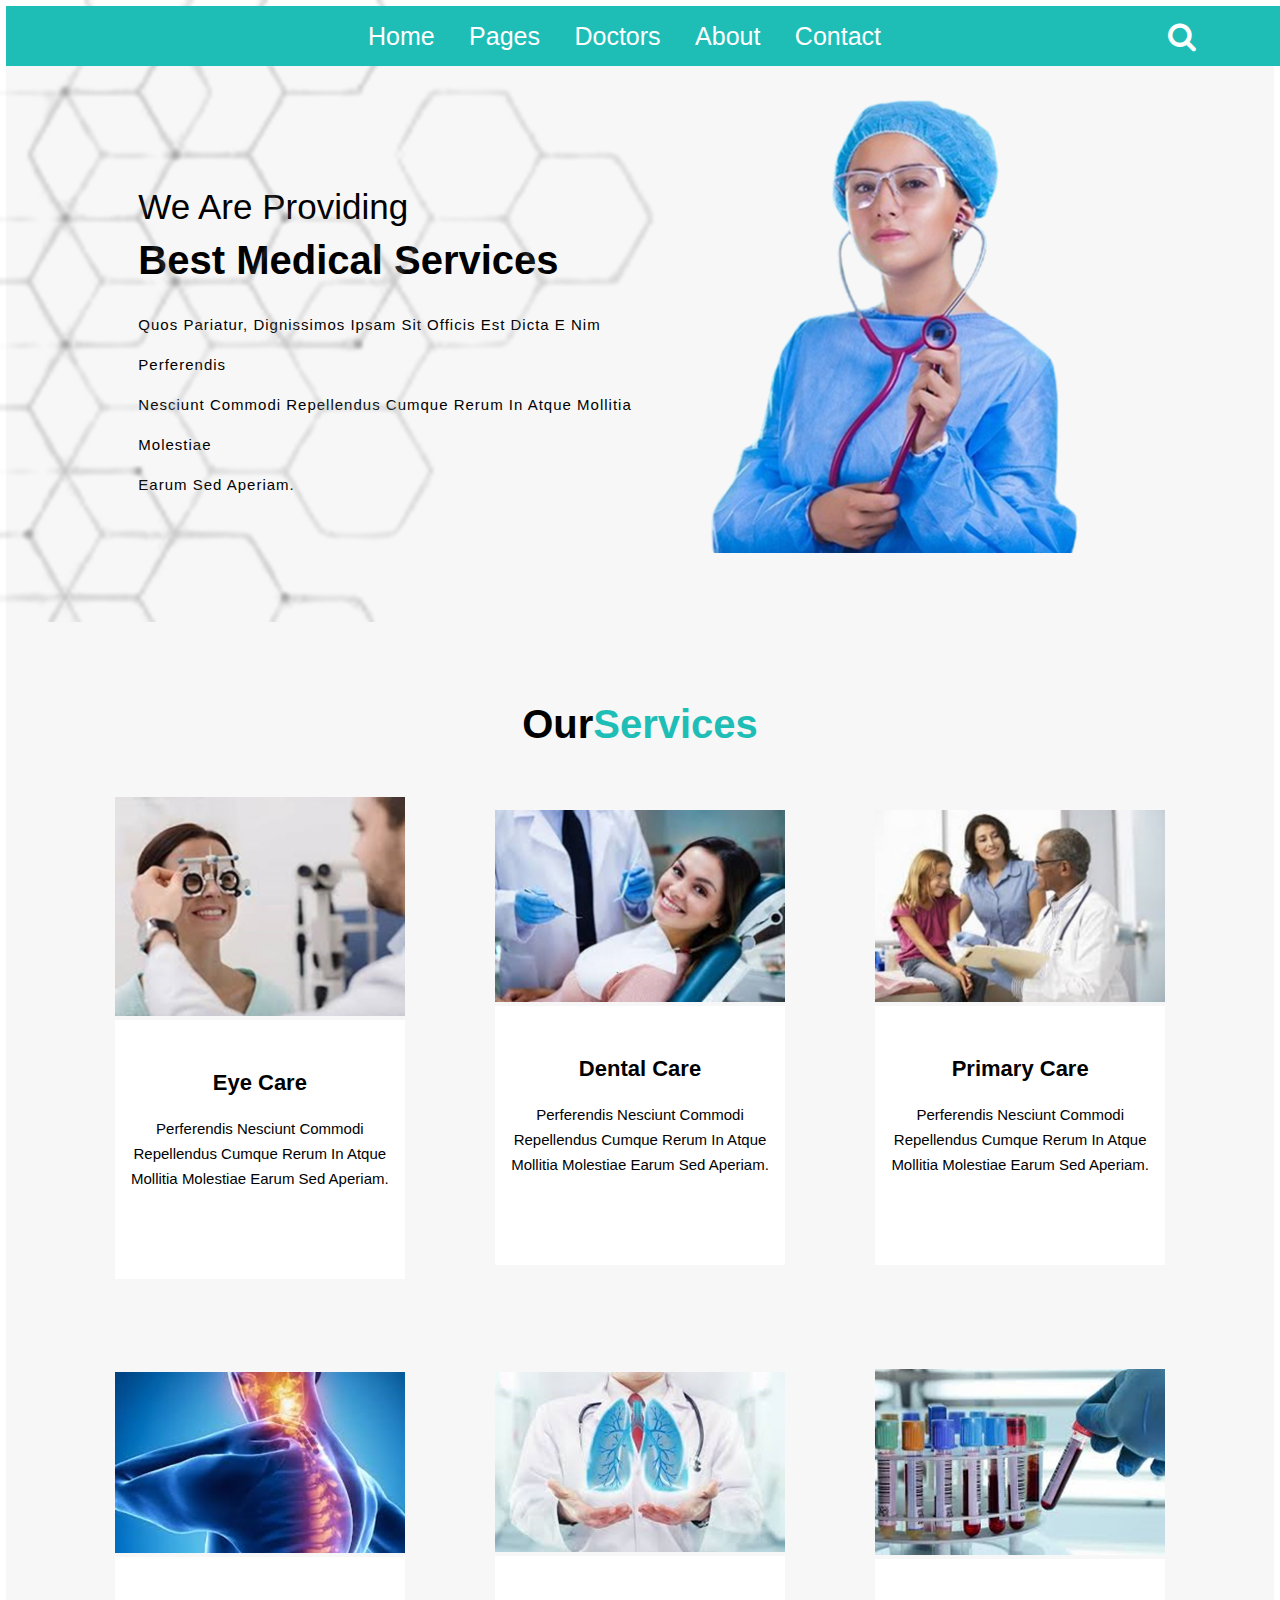
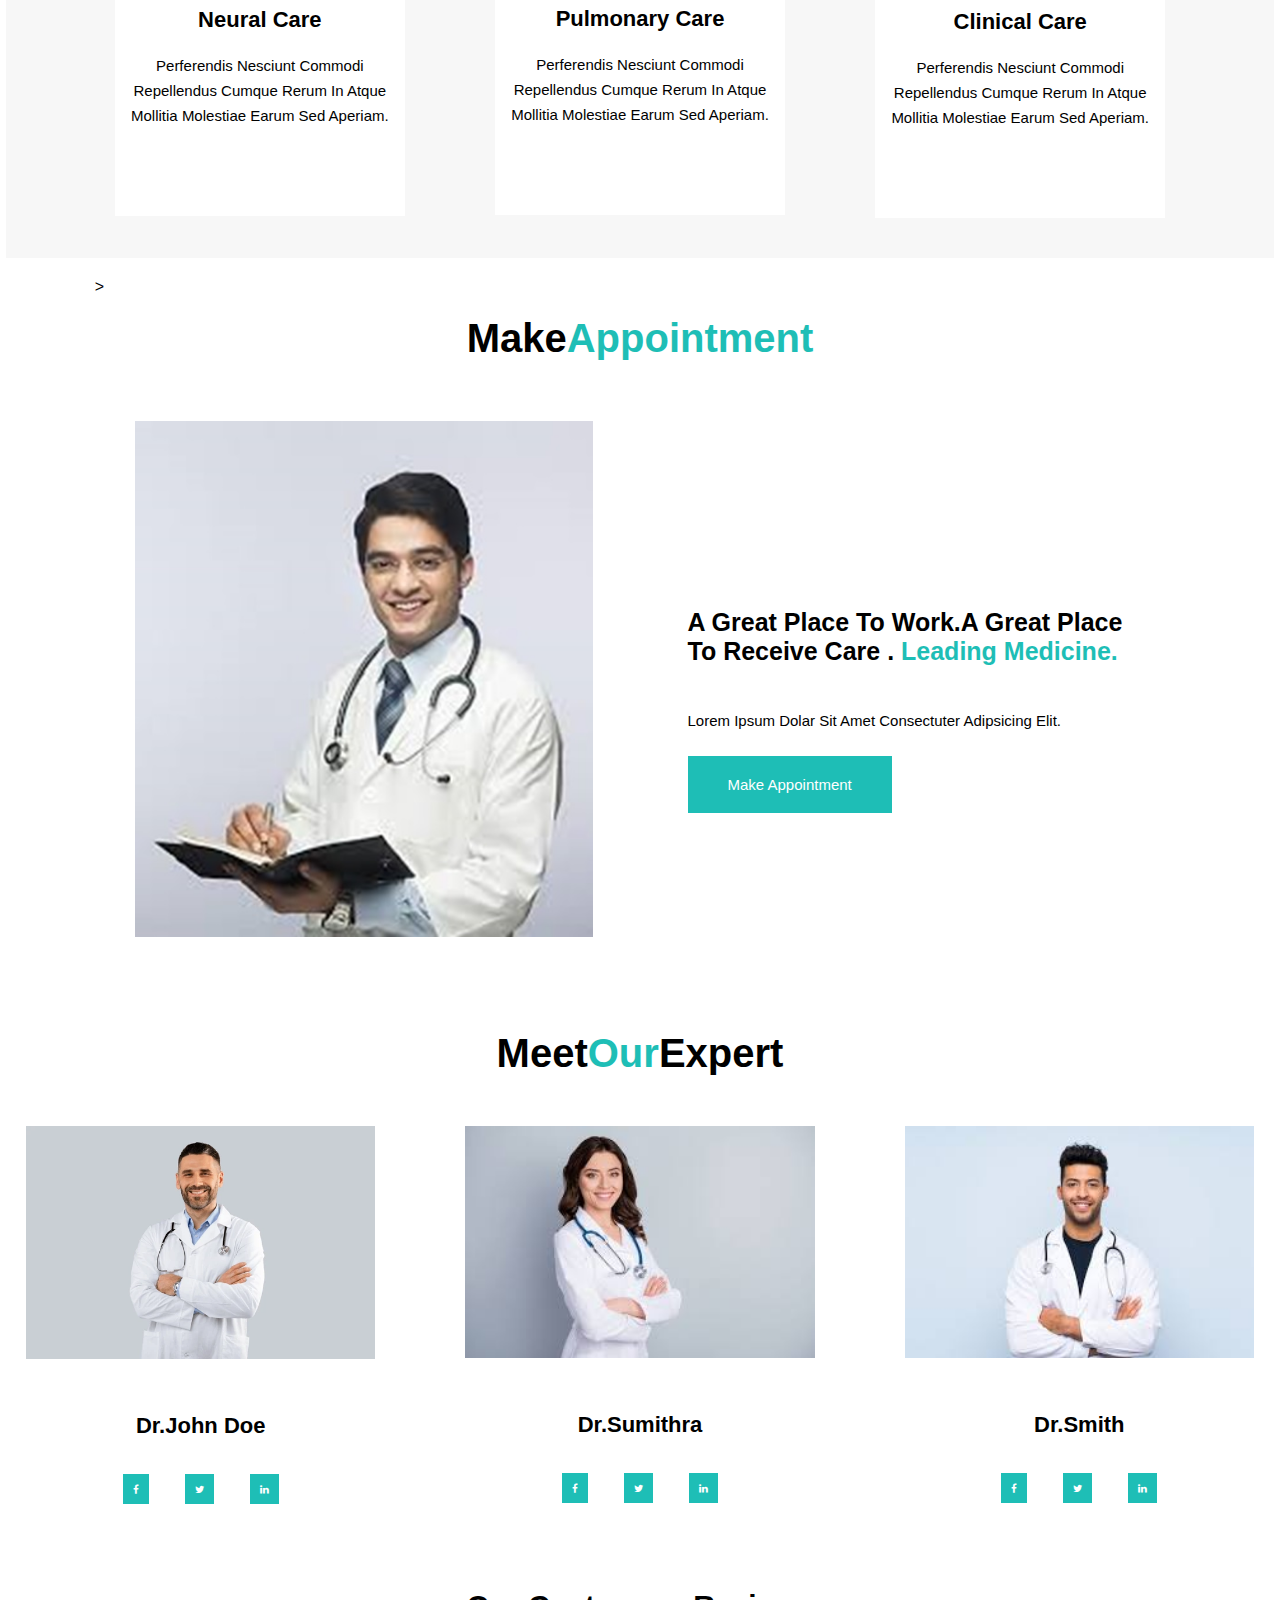
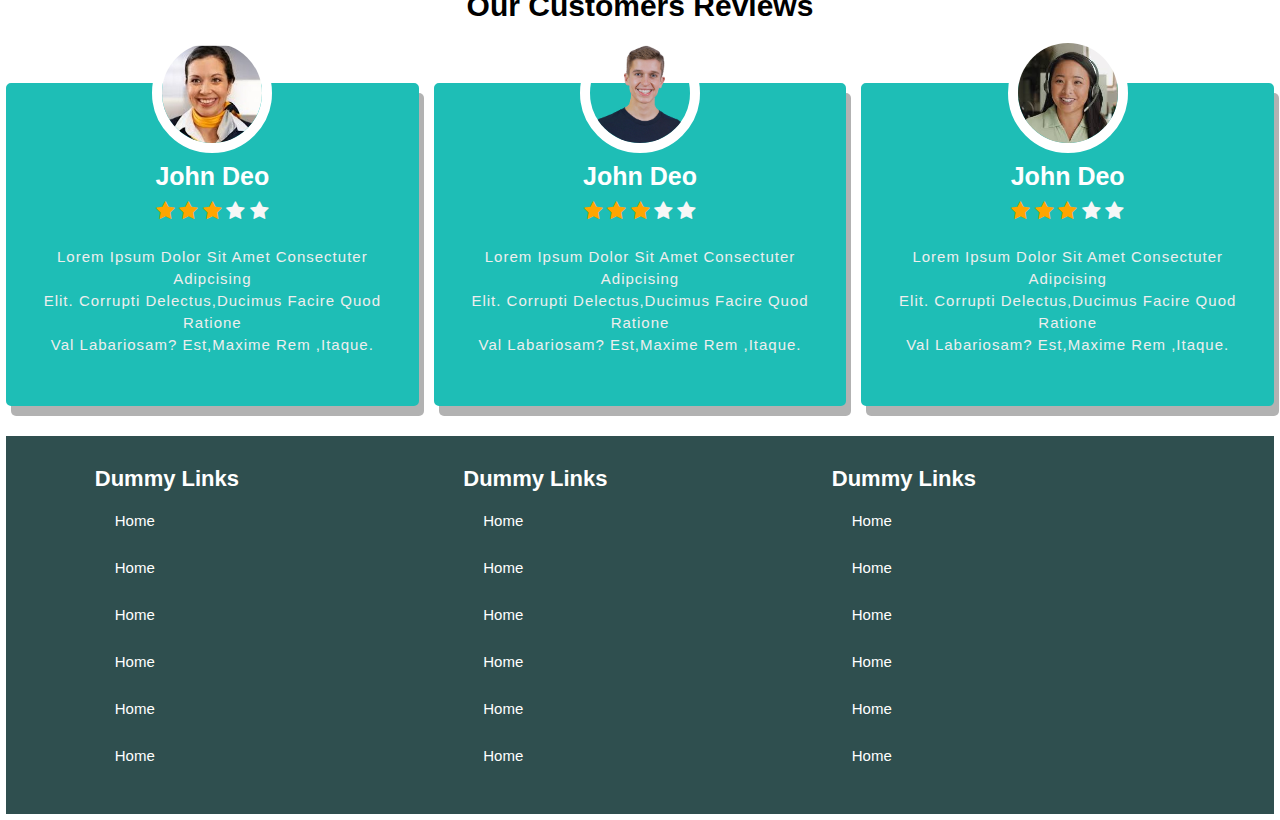
==== index.html @ c1da12d3 "Update index.html" ====
<!DOCTYPE html>
<html lang="en">
<head>
    <meta charset="UTF-8">
    <meta name="viewport" content="width=device-width, initial-scale=1.0">
    <title>Document</title>
</head>
<body>
    
</body>
</html><!DOCTYPE html>
<html lang="en">
<head>
    <meta charset="UTF-8">
    <meta http-equiv="X-UA-Compatible" content="IE=edge">
    <meta name="viewport" content="width=device-width, initial-scale=1.0">
    
    <!--fontawesome link -->
    <link rel="stylesheet" href="https://cdnjs.cloudflare.com/ajax/libs/font-awesome/4.7.0/css/font-awesome.min.css">
     <!--css link here -->
     <link rel="stylesheet" href="style.css">
     <script src='https://kit.fontawesome.com/a076d05399.js' crossorigin='anonymous'></script>
     <header>
        <div class="logo"><img src="file:///C:/Users/PINKY/.vscode/sample/images/logo.png" alt=""></div>

         <nav class="navbar">
            <a href="#homesec">Home</a>
            <a href="#sersec">Pages</a>
            <a href="#docsec">Doctors</a>
            <a href="#resec">About</a>
            <a href="#appsec">Contact</a>
        </nav>
        <div class="menu-icons">
            <div id="menu-bar" class="fa fa-bars"></div>
            <div id="searchbox" class="fa fa-search"></div>

        </div>
     </header>
    <div class="home"id="homesec">
        <div class="home-back">
            <img src="images/bac-under1%20(2).png" alt="">
        </div>
        <div class="main-home">
            <div class="main-inner-home">

               <h2>We are providing</h2>
                <h1>Best Medical Services</h1>
                <p>Quos   Pariatur,  Dignissimos   Ipsam   Sit   Officis   Est   Dicta   E   nim   Perferendis</br>
                     Nesciunt   Commodi   Repellendus   Cumque   Rerum   In   Atque   Mollitia   Molestiae</br>
                      Earum   Sed   Aperiam.</p>
           </div>
           <div class="main-inner-home">
            <div  class="right-content-img">
                
                <img  class="img_deg" src="images/background.png" id="right"  alt="">

            </div>
           </div>
        </div>
    </div> 
        <style>
        .img_deg{
            float:right;
            width:130%;
            height:80%;
            padding-top: 10%;
            padding-bottom: 20%;
            height: 90%;
        }
       
        .main-inner-home p{
            
            
            bottom:0;
            
        }
    </style>
    <div class="services" id="sersec">
        <div class="service-heading">
            <h1>Our<span>Services</span></h1>
        </div>
        <div class="main-services">
            <div class="main-inner-services">
                <div class="service-img">
                    <img src="images/service1.jpg" alt="">
                </div>
                <div class="service-content">
                    <h2>Eye Care</h2>
                    <p>   Perferendis
                        Nesciunt   Commodi   Repellendus   Cumque   Rerum   In   Atque   Mollitia   Molestiae
                         Earum   Sed   Aperiam.</p>
                         <a href="#Read More"></a>
                </div>
            </div>
            <div class="main-inner-services">
                <div class="service-img">
                    <img src="images/service2.jpg" alt="">
                </div>
                <div class="service-content">
                    <h2>Dental Care</h2>
                    <p>   Perferendis
                        Nesciunt   Commodi   Repellendus   Cumque   Rerum   In   Atque   Mollitia   Molestiae
                         Earum   Sed   Aperiam.</p>
                         <a href="#"Read More></a>
                </div>
            </div>
            <div class="main-inner-services">
                <div class="service-img">
                    <img src="images/service3.jpg" alt="">
                </div>
                <div class="service-content">
                    <h2>Primary Care</h2>
                    <p> Perferendis
                        Nesciunt   Commodi   Repellendus   Cumque   Rerum   In   Atque   Mollitia   Molestiae
                         Earum   Sed   Aperiam. </p>
                         <a href="#Read More"></a>
                </div>
            </div>
            <div class="main-inner-services">
                <div class="service-img">
                    <img src="images/service4.jpg" alt="">
                </div>
                <div class="service-content">
                    <h2>Neural Care</h2>
                    <p> Perferendis
                        Nesciunt   Commodi   Repellendus   Cumque   Rerum   In   Atque   Mollitia   Molestiae
                         Earum   Sed   Aperiam.</p>
                         <a href="#"Read More></a>
                </div>
            </div>
            <div class="main-inner-services">
                <div class="service-img">
                    <img src="images/service5.jpg" alt="">
                </div>
                <div class="service-content">
                    <h2>Pulmonary Care</h2>
                    <p> Perferendis
                        Nesciunt   Commodi   Repellendus   Cumque   Rerum   In   Atque   Mollitia   Molestiae
                         Earum   Sed   Aperiam.</p>
                         <a href="#"Read More></a>
                </div>
            </div>
            <div class="main-inner-services">
                <div class="service-img">
                    <img src="images/service6.jpg" alt="">
                </div>
                <div class="service-content">
                    <h2>Clinical Care</h2>
                    <p> Perferendis
                        Nesciunt   Commodi   Repellendus   Cumque   Rerum   In   Atque   Mollitia   Molestiae
                         Earum   Sed   Aperiam.</p>
                         <a href="#"Read More></a>
                </div>
            </div>
        </div>
    </div>
   
   <div class="appointment" <a href="file:///C:/Users/PINKY/.vscode/sample/appoint.html" id="appsec">></a>
    <div class="heading-appointment">
        <h1>Make<span>Appointment</span></h1>
        

    </div>
   
    <div class="main-appointment">
        <div class="main-inner-appointment">
            <img src="images/doctor.jpg" alt="">
        </div>
        <div class="main-inner-appointment">
            <div class="right-appointment-content">
                <h2>A Great Place to Work.A Great Place <br>to Receive Care .
                    <span>Leading Medicine.</span></h2>
                    <p>Lorem ipsum dolar sit amet consectuter adipsicing elit.</p>
                    <a href="appoint.html">Make Appointment</a>
            </div>
        </div>
    </div>
   </div>
<div class="Our-Experts"id="docsec" >
    <div class="expert-heading">
        <h1>Meet<span>Our</span>Expert</h1>
    </div>
</div>
<div class="main-expert">
    <div class="main-inner-expert">
        <div class="expert-img">
            <img src="images/doctor1.jpg" alt="">
            

        </div>
        <div class="expert-content">
            <h2>Dr.John Doe</h2>
            <div class="social-media">
                <i class="fa fa-facebook-f"></i>
                <i class="fa fa-twitter"></i>
                <i class="fa fa-linkedin"></i>
            </div>
        </div>
    </div>
    <div class="main-inner-expert">
        <div class="expert-img">
            <img src="images/doctor2.jpg" alt="">
        </div>
        <div class="expert-content">
            <h2>Dr.Sumithra</h2>
            <div class="social-media">
                <i class="fa fa-facebook-f"></i>
                <i class="fa fa-twitter"></i>
                <i class="fa fa-linkedin"></i>
            </div>
          
        </div>
    </div>
    <div class="main-inner-expert">
        <div class="expert-img">
            <img src="images/doctor3.jpg" alt="">
        </div>
        <div class="expert-content">
            <h2>Dr.Smith</h2>
            <div class="social-media">
                <i class="fa fa-facebook-f"></i>
                <i class="fa fa-twitter"></i>
                <i class="fa fa-linkedin"></i>
            </div>
          
        </div>
    </div>
</div>
<section class="review" id="resec">
    <h1 class="heading-review">our customers <span>reviews</span></h1>
    <div class="box-container">
        <div class="box">
            <img src="images/review1.jpg" alt="">
            <h3>john deo</h3>
            <div class="stars">
                <i class="fa fa-star checked"></i>
                <i class="fa fa-star checked"></i>
                <i class="fa fa-star checked"></i>
                <i class="fa fa-star "></i>
                <i class="fa fa-star "></i>
    </div>
            <p>Lorem Ipsum Dolor Sit Amet Consectuter Adipcising </br>Elit.
                Corrupti Delectus,Ducimus Facire Quod Ratione </br>Val Labariosam?
                Est,Maxime Rem ,Itaque.

            </p>
        </div>
        <div class="box">
            <img src="images/review2.png" alt="">
            <h3>john deo</h3>
            <div class="stars">
                <i class="fa fa-star checked"></i>
                <i class="fa fa-star checked"></i>
                <i class="fa fa-star checked"></i>
                <i class="fa fa-star"></i>
                <i class="fa fa-star"></i>
                </div>
                 <p>Lorem Ipsum Dolor Sit Amet Consectuter Adipcising </br>Elit.
                    Corrupti Delectus,Ducimus Facire Quod Ratione </br>Val Labariosam?
                    Est,Maxime Rem ,Itaque.
    
                </p>
        </div>
        <div class="box">
            <img src="images/review3" alt="">
            <h3>john deo</h3>
            <div class="stars">
                <i class="fa fa-star checked"></i>
                <i class="fa fa-star checked"></i>
                <i class="fa fa-star checked"></i>
                <i class="fa fa-star "></i>
                <i class="fa fa-star"></i>
                </div>
                 <p>Lorem Ipsum Dolor Sit Amet Consectuter Adipcising </br>Elit.
                    Corrupti Delectus,Ducimus Facire Quod Ratione </br>Val Labariosam?
                    Est,Maxime Rem ,Itaque.
    
                </p>
        </div>

     </div>
        <div class="footer">
            <div class="main-footer">
                <div class="main-inner-footer">
                    <h2>Dummy Links</h2>
                    <a href="#">home</a>
                    <a href="#">home</a>
                    <a href="#">home</a>
                    <a href="#">home</a>
                    <a href="#">home</a>
                    <a href="#">home</a>
                </div>
                <div class="main-inner-footer">
                    <h2>Dummy Links</h2>
                    <a href="#">home</a>
                    <a href="#">home</a>
                    <a href="#">home</a>
                    <a href="#">home</a>
                    <a href="#">home</a>
                    <a href="#">home</a>
                </div>
                <div class="main-inner-footer">
                    <h2>Dummy Links</h2>
                    <a href="#">home</a>
                    <a href="#">home</a>
                    <a href="#">home</a>
                    <a href="#">home</a>
                    <a href="#">home</a>
                    <a href="#">home</a>
                </div>
            </div>
        </div>



</head>
</html>
---- style.css ----
@import url('https://fonts.googleapis.com/css2?family=Monserrat');


:root{
    
    --color:#1ebeb6;
    --primar-color: #efbb20;
    --navbar-color:#2c353d;
    --button-color:linear-gradient(90deg,rgba(30,190,182,1)0%,rgba(0,130,124,1))
    --box-shadow:0 0 10px #e7e7e7;
    --background:#f7f7f7;


}
*{
    margin:0;
    padding:0;
    outline:none;
    box-sizing:border-box;
    transition:.2s;
    text-transform:capitalize;
    transition:all .2s linear;
    text-decoration: none;
    font-family: 'Montserrat' sans-serif;
    box-sizing: border-box;
}

html{
    font-size:62.5%;
    overflow-x: hidden;
    scroll-behavior: smooth;
    scroll-padding-top: 6rem;

}
header{
    background-color: var(--color);
    width:100%;
    padding: 1.5rem 7%;
    z-index: 1000;
    position: fixed;
    display: flex;
    justify-content: space-between;
    align-items: center;
}
nav a{
    color:white;
    font-size: 2.5rem;
    margin:0 1.5rem;
    text-decoration: none;
}

.menu-icons div{
    color:white;
    font-size:3rem;
    margin-left: 1.5rem;
}
#menu-bar{
    display: none;
}
.home{
    padding:2rem 7% ;
    width:100%;
    background: var(--background);
    margin-right: 5%;
}
.main-home{
    display: flex;
    align-items:center;
    flex-wrap:wrap;
   
   
    
}
.main-inner-home{
    flex:1 1 45rem;
}
.main-inner-home .right-content-img img{
    width:130%;
    float:right;
}
.img_deg{
    top: 0%;
}
.main-inner-home h2{
    font-size: 35px;
    font-weight:500 ;
    padding: 0.5rem 0;
    padding-bottom: 2%;
    margin-left: 8%;
    
}
.main-inner-home h1{
    font-size: 40px;
    padding-bottom: 4%;
    font-weight: 700;
    margin-left: 8%;
}
.main-inner-home p{
    font-size: 1.5rem;
    line-height: 4rem;
    letter-spacing: 1px;
    margin-left: 8%;
}
.home-back{
    position: absolute;
    top:0;
    left:0;
    opacity:0.3;
}
     
     /*Services section*/
     .services{
        padding:2rem 7%;
        width:100%;
        background-color: var(--background);
    }
    .service-heading h1{
        text-align: center;
        font-size: 40px;
        padding-bottom: 3rem;
    }
    .service-heading h1 span{
        color: #1ebeb6;
    }
    
    .main-services{
        display: flex;
        align-items: center;
        flex-wrap: wrap;
        gap: 5rem;
    }
    .main-inner-services{
        flex: 1 1 300px;
        padding:2rem;
        box-shadow: var(--box-shadow);
        border-bottom-left-radius: 15px ;
        border-bottom-right-radius: 15px;
    }
    .main-inner-services .service-img img{
        width:100%;
    }
    .service-content{
        text-align: center;
        background-color: white;
        padding: 4rem 0;
    }
    .service-content h2{
        font-size:22px ;
        padding: 1rem 0;
    }
    .service-content p{
        font-size: 1.5rem;
        padding:1rem 0;
        line-height: 2.5rem;
        margin-bottom: 2rem;
    }
    .service-content a{
        padding: 1.5rem 3rem;
        border-radius:15px ;
        font-size: 1.5rem;
        color:white ;
     
        background: var(--button-color);
    }
.appointment{
    padding:2rem 7%;
}
.heading-appointment{
    text-align: center;
}
.heading-appointment h1{
    font-size: 40px;
    padding: 2rem;
}
.heading-appointment h1 span{

    color: var(--color);
}
.main-appointment{
    align-items: center;
    flex-wrap: wrap;
    display:flex;
    gap:1.5rem;
}
.main-inner-appointment{
    flex:1 1 45rem;
}
.main-inner-appointment img{
    width:100%;
    padding:4rem;
}
.right-appointment-content{
    padding: 0 4rem;
}
.right-appointment-content h2{
    font-size: 25px;
    padding:4rem 0 ;}
    .right-appointment-content h2 span{
        color: #1ebeb6;
    }
.right-appointment-content p{
    font-size: 1.5rem;
    line-height: 3rem;
    transition: 0.5s;
    margin-bottom: 4rem;
}
.right-appointment-content a{
    padding:2rem 4rem;
   font-size:1.5rem;
   background: var(--button-color);
   color:white;
   background-color: #1ebeb6;
   
   
}
.right-appointment-content a:hover{
    border-radius: 15px;
}
.Our-Experts{
    padding: 3rem 7%;
    width: 100%;
}
.expert-heading{
    text-align: center;
}
.expert-heading h1{
    font-size: 40px;
   
}
.expert-heading h1 span{
    color: var(--color);
}
.main-expert{
    display: flex;
    align-items: center;
    flex-wrap: wrap;
    gap: 5rem;
}
.main-inner-expert{
    flex: 1 1 300px;
    padding:2rem;
    box-shadow: var(--box-shadow);
    border-bottom-left-radius: 15px ;
    border-bottom-right-radius: 15px;
}
.main-inner-expert .expert-img img{
    width:100%;
}
.expert-content{
    text-align: center;
    background-color: white;
    padding: 4rem 0;
}
.expert-content h2{
    font-size:22px ;
    padding: 1rem 0;
}

.image-content{
    padding:0rem 0;
    gap:1.5rem;
    
}
.image-content h2{
    font-size: 30px;
    font-weight: 500;
    color: var(--color);
    
 
 }
.social-media{
   
    font-size:22px;
    padding: 1.5rem;
   
}
.social-media i{
    margin: 1rem 1.5rem;
    color:white;
    background-color:#1ebeb6 ;
    padding: 1rem;
    transition: 0.5s;
    font-size: 1rem;
    gap:15rem;

}
.social-media i:hover{
    transform: scale(1.1)rotate(360deg);
    font-size: 20px;
    cursor: pointer;
}
.heading-review{
    text-align: center;
}
.heading-review{
    font-size: 30px;
}
.heading-review span{
    font-size: 30px;
}


.review .box-container{
    display:flex;
    flex-wrap: wrap;
    gap:1.5rem;
}
.review .box-container .box{
    text-align: center;
    padding: 2rem;
    border: 1rem solid var(--color);
    box-shadow: 0.5rem 1rem rgba(0,0,0,.3);
    border-radius: .5rem;
    flex: 1 1 30rem;
    background: #1ebeb6;
    margin-top: 6rem;

}
.review .box-container .box img{
    height:12rem;
    width:12rem;
    border-radius: 50%;
    border:1rem solid #fff;
    margin-top: -8rem;
    object-fit: cover;
}
.review .box-container .box h3{
    font-size: 2.5rem;
    color: #fff;
    padding:.5rem 0;
}
.review .box-container .box .stars i{
    font-size:2rem;
    color: var(--background);
    padding: .5rem 0;
}
.review .box-container .box .stars .checked{
    color:orange;
}
.review .box-container .box p{
    font-size: 1.5rem;
    color: #eee;
    padding: 2rem 0;
    line-height: 2.2rem;
    letter-spacing: 0.1rem;
}
.swiper-pagination{
    padding-bottom: -10rem;
    gap: 15rem;
   padding-block: -15%;
 
}

.swiper-image{
    padding:3%;
}
.swiper-wrapper{
    padding: 3%;
}
.footer{
    padding: 3rem 7%;
    gap:5rem;
    background: darkslategray;
    margin-top: 30px;
    
}
.main-footer{
    display: flex;
    align-items: center;
    flex-wrap: wrap;
    gap:1.5rem;
    
    
}
.main-inner-footer{
    flex: 1 1 300px;
}
.main-inner-footer h2{
    font-size: 22px;
    color: white;
}
.main-inner-footer a{
    display: block;
    text-decoration: none;
    margin: 1rem;
    padding: 1rem;
    color: white;
    font-size: 1.5rem;
}
@media(max-width:768px){
    html{
        font:55%;

    }
    header{
        padding: 2rem;
    }
    #menu-bar{
        display: initial;
    }

.navbar{
    position: absolute;
    top:100%;
    left:-100%;
    background:var(--color);
    width:100%;
    height:100vh;
}
.navbar.active{
    left:0;
}
nav a{
    display: flex;
    align-items:center ;
    padding:1.5rem ;
    margin:1rem ;
    border:3px solid var(--background);
    border-radius: 10px;
    background: var(--button-color);
}
}

body {
    font-family: Arial;
    font-size: 16px;
    padding: 6px;
  }
  
  * {
    box-sizing: border-box;
  }
  
  .row {
    display: -ms-flexbox; /* IE10 */
    display: flex;
    -ms-flex-wrap: wrap; /* IE10 */
    flex-wrap: wrap;
    margin: 0 -16px;
  }
  
  
  
  .col-50 {
    -ms-flex: 50%; /* IE10 */
    flex: 50%;
  }
  
  .col-75 {
    -ms-flex: 75%; /* IE10 */
    flex: 100%;
  }
  
  .col-25,
  .col-50,
  .col-75 {
    padding: 0 16px;
  }
  
  .container {
    background-color: #f2f2f2;
    padding: 5px 20px 15px 20px;
    border: 1px solid lightgrey;
    border-radius: 3px;
     max-width:500px;
  margin:auto;
  }
  
  .container1 {
    background-color: #f2f2f2;
    padding: 5px 20px 15px 20px;
    border: 1px solid lightgrey;
    border-radius: 3px;
     max-width:600px;
  margin:auto;
  }
  input[type=text] {
    width: 100%;
    margin-bottom: 20px;
    padding: 12px;
    border: 1px solid #ccc;
    border-radius: 3px;
  }
  input[type=datetime-local] {
    width: 100%;
    margin-bottom: 20px;
    padding: 10px;
    border: 1px solid #ccc;
    border-radius: 3px;
  }
  
  
  input[type=email],textarea, select {
    width: 100%;
    margin-bottom: 20px;
    padding: 12px;
    border: 1px solid #ccc;
    border-radius: 3px;
  }
  
  input[type=number] {
    width: 100%;
    margin-bottom: 20px;
    padding: 12px;
    border: 1px solid #ccc;
    border-radius: 3px;
  }
  input[type=text] {
    width: 100%;
    margin-bottom: 20px;
    padding: 12px;
    border: 1px solid #ccc;
    border-radius: 3px;
  }
  input[type=time] {
    width: 100%;
    margin-bottom: 20px;
    padding: 10px;
    border: 1px solid #ccc;
    border-radius: 3px;
  }
  input[type=date] {
    width: 100%;
    margin-bottom: 20px;
    padding: 10px;
    border: 1px solid #ccc;
    border-radius: 3px;
  }
  
  
  
  .btn {
    background-color: #04AA6D;
    color: white;
    padding: 12px;
    margin: 10px 0;
    border: none;
    width: 100%;
    border-radius: 3px;
    cursor: pointer;
    font-size: 17px;
  }
  
  .btn:hover {
    background-color: #45a049;
  }
  
  
  
  
  
  /* Responsive layout - when the screen is less than 800px wide, make the two columns stack on top of each other instead of next to each other (also change the direction - make the "cart" column go on top) */
  @media (max-width: 400px) {
    .row {
      flex-direction: column;
    }
    .col-25 {
      margin-bottom: 20px;
    }
  }
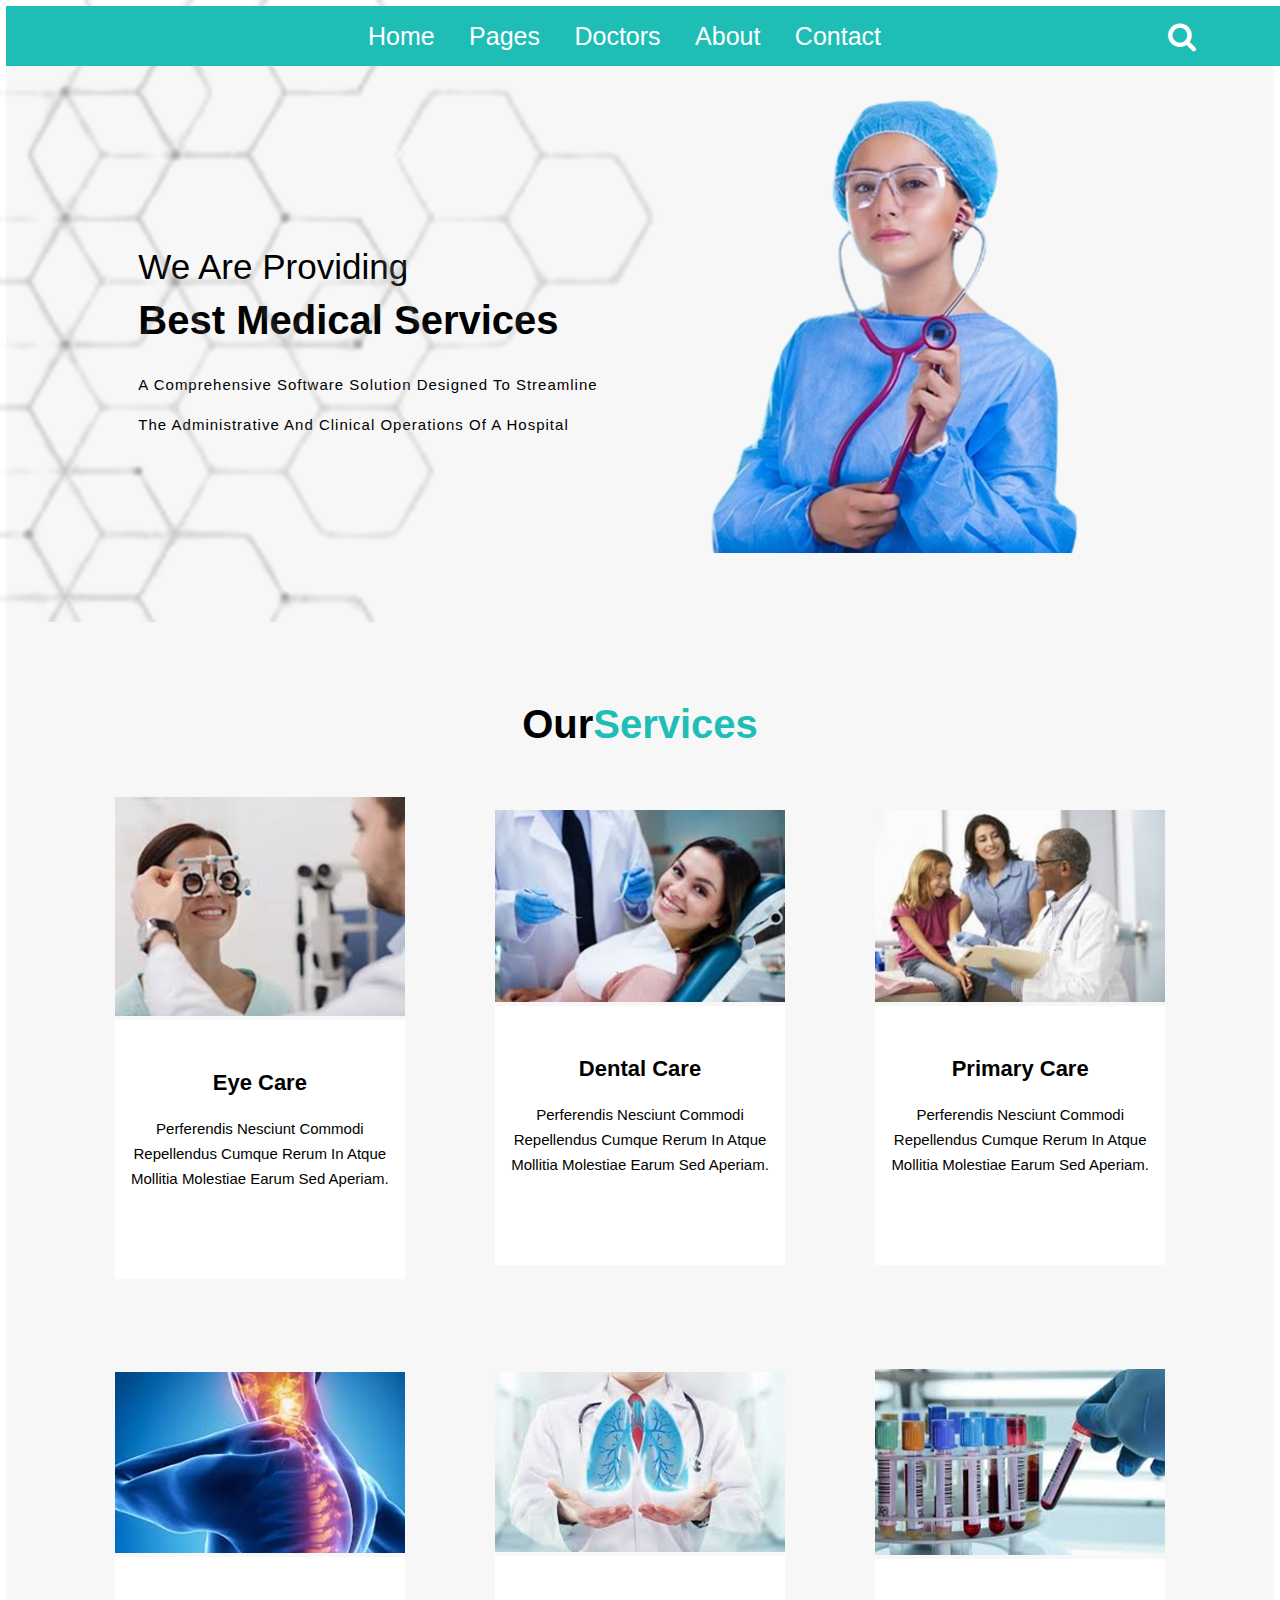
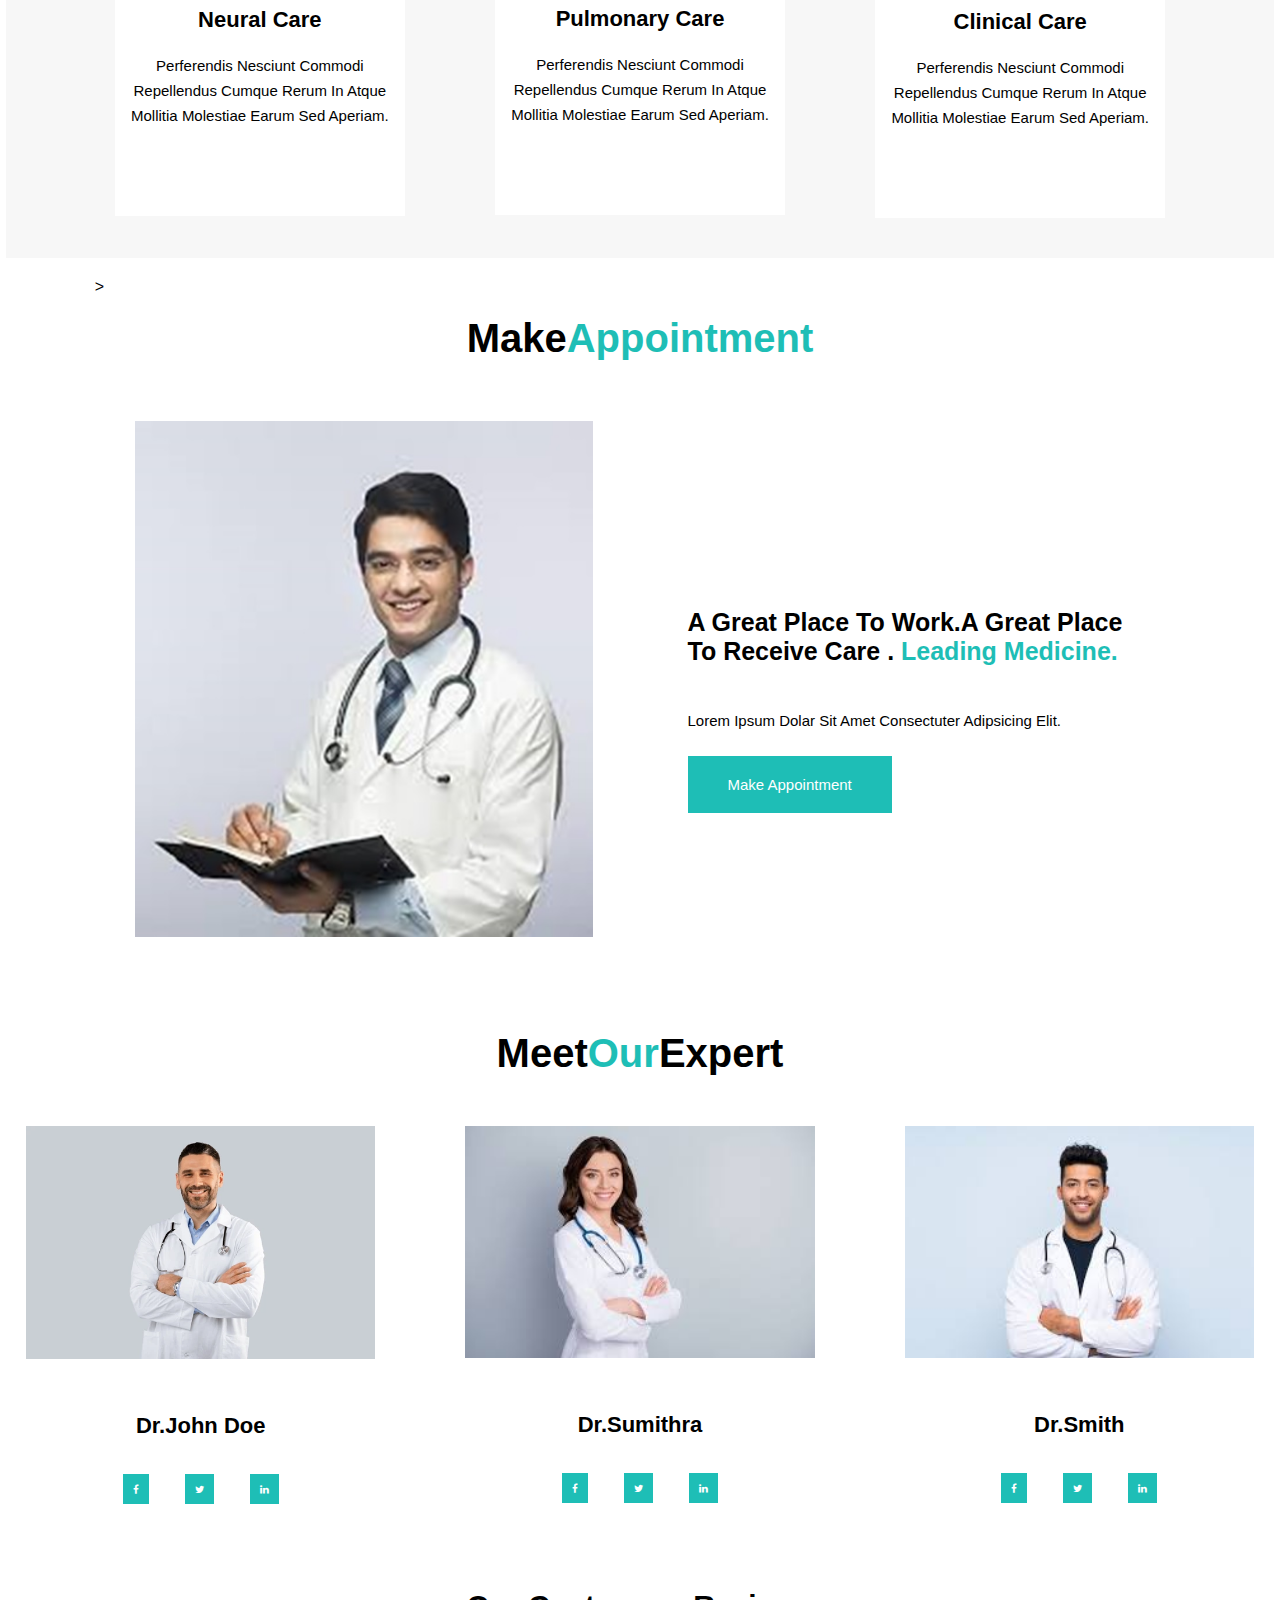
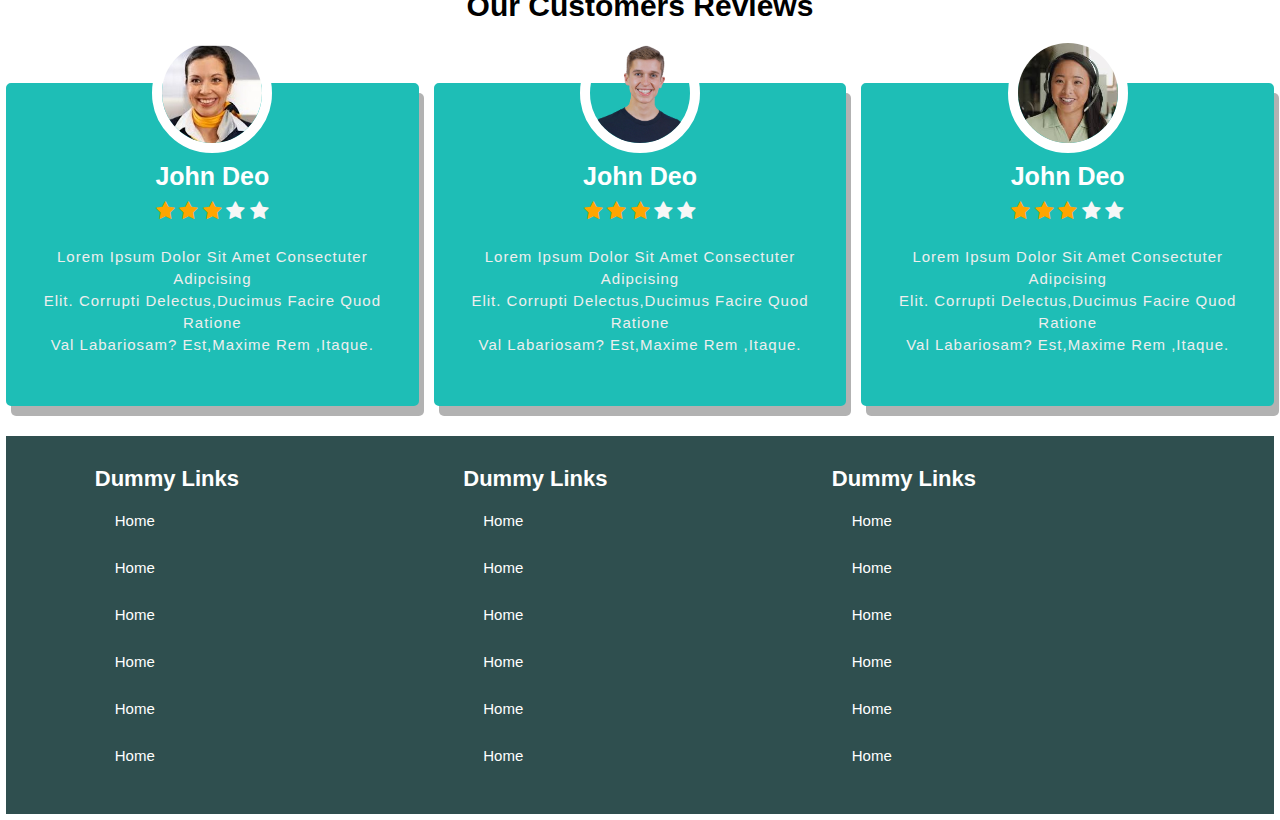
==== commit 66a9e787: "Update index.html" ====
--- a/index.html
+++ b/index.html
@@ -45,9 +45,7 @@
 
                <h2>We are providing</h2>
                 <h1>Best Medical Services</h1>
-                <p>Quos   Pariatur,  Dignissimos   Ipsam   Sit   Officis   Est   Dicta   E   nim   Perferendis</br>
-                     Nesciunt   Commodi   Repellendus   Cumque   Rerum   In   Atque   Mollitia   Molestiae</br>
-                      Earum   Sed   Aperiam.</p>
+                <p> A Comprehensive software solution designed to streamline </br>the administrative and clinical operations of a hospital</p>
            </div>
            <div class="main-inner-home">
             <div  class="right-content-img">
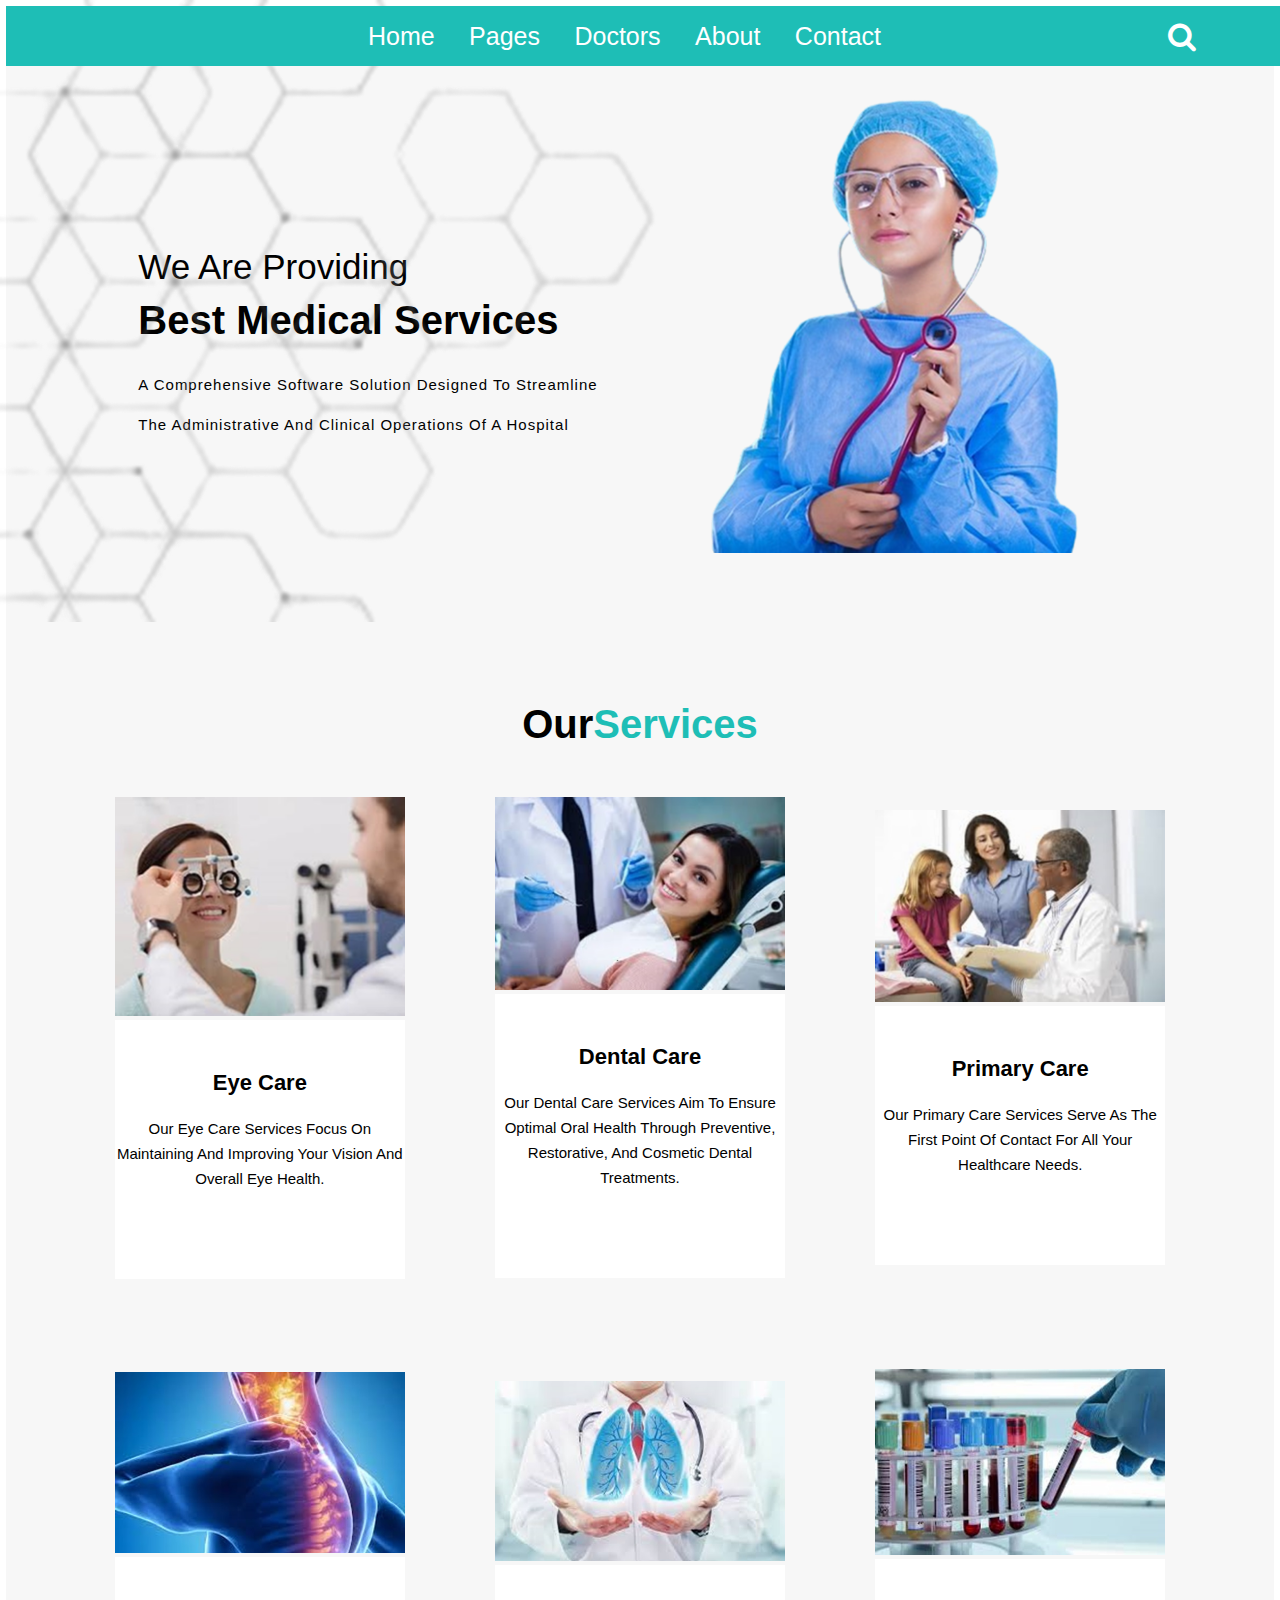
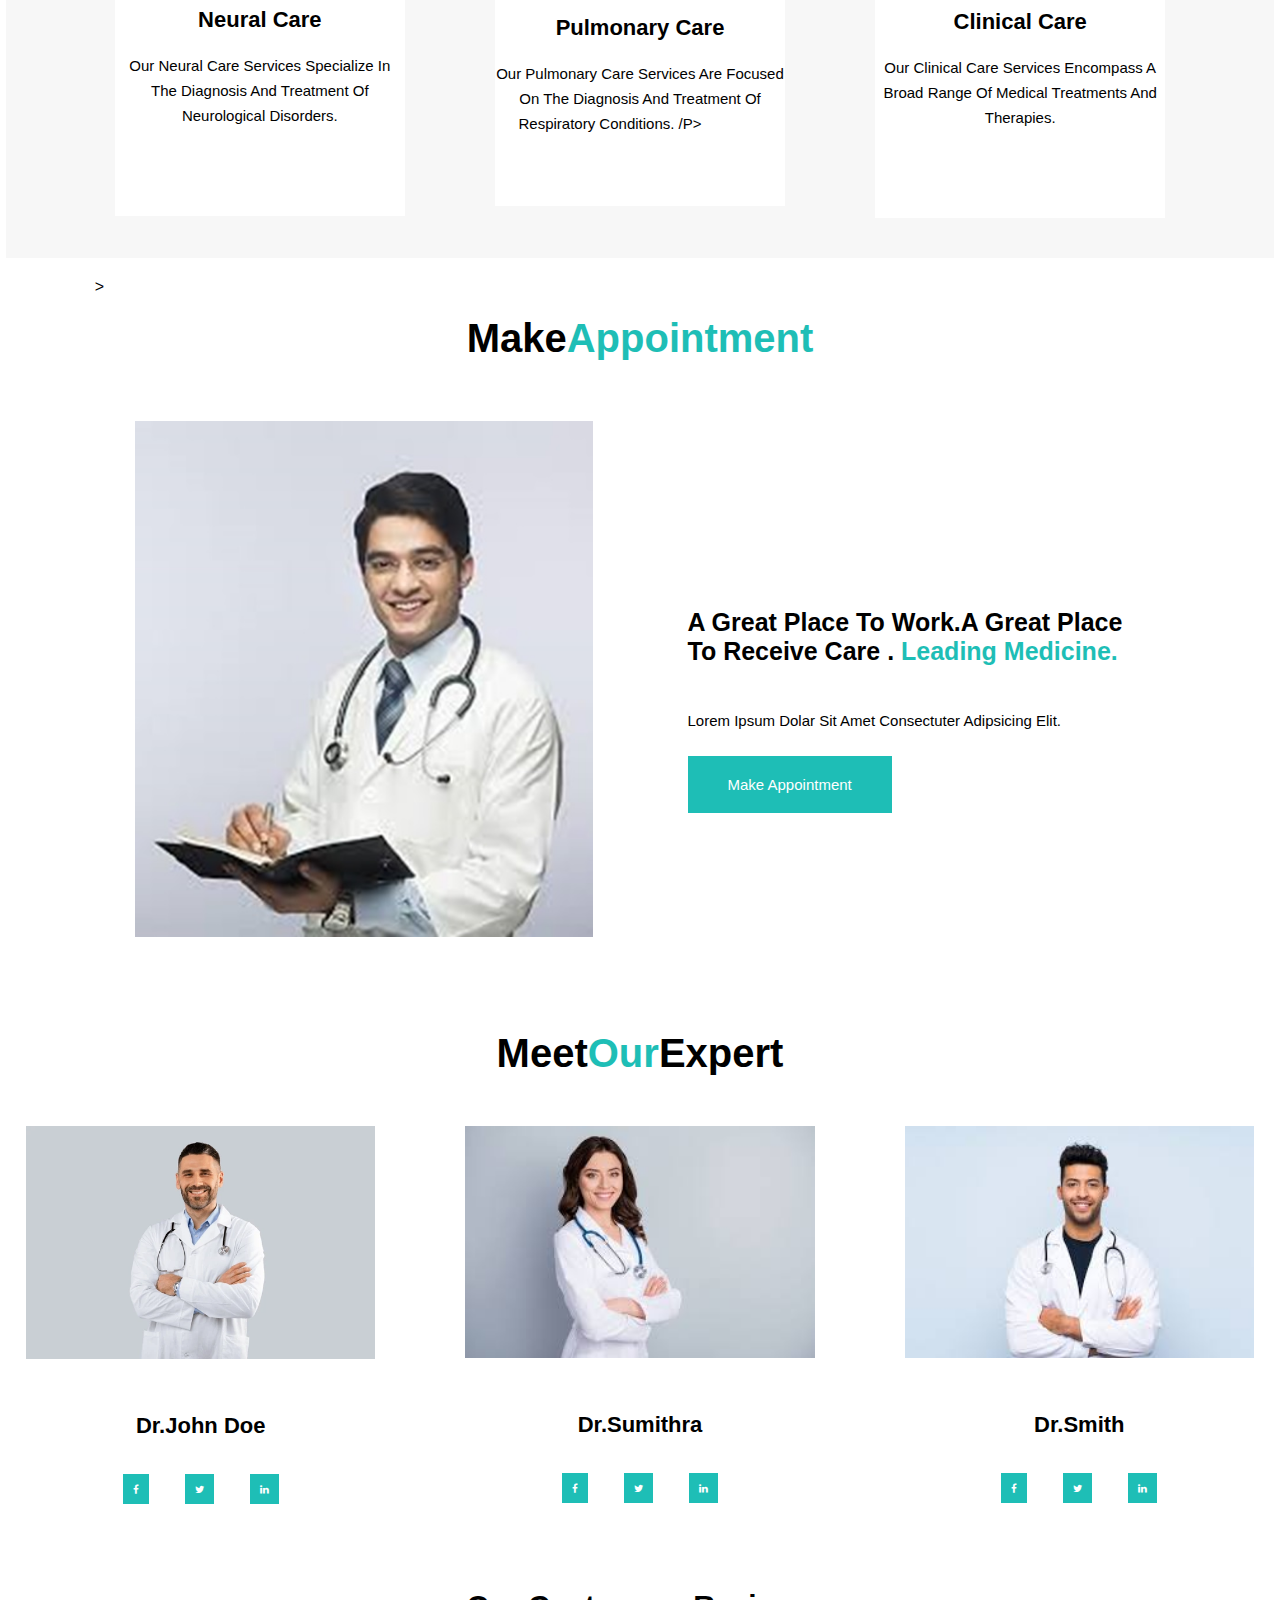
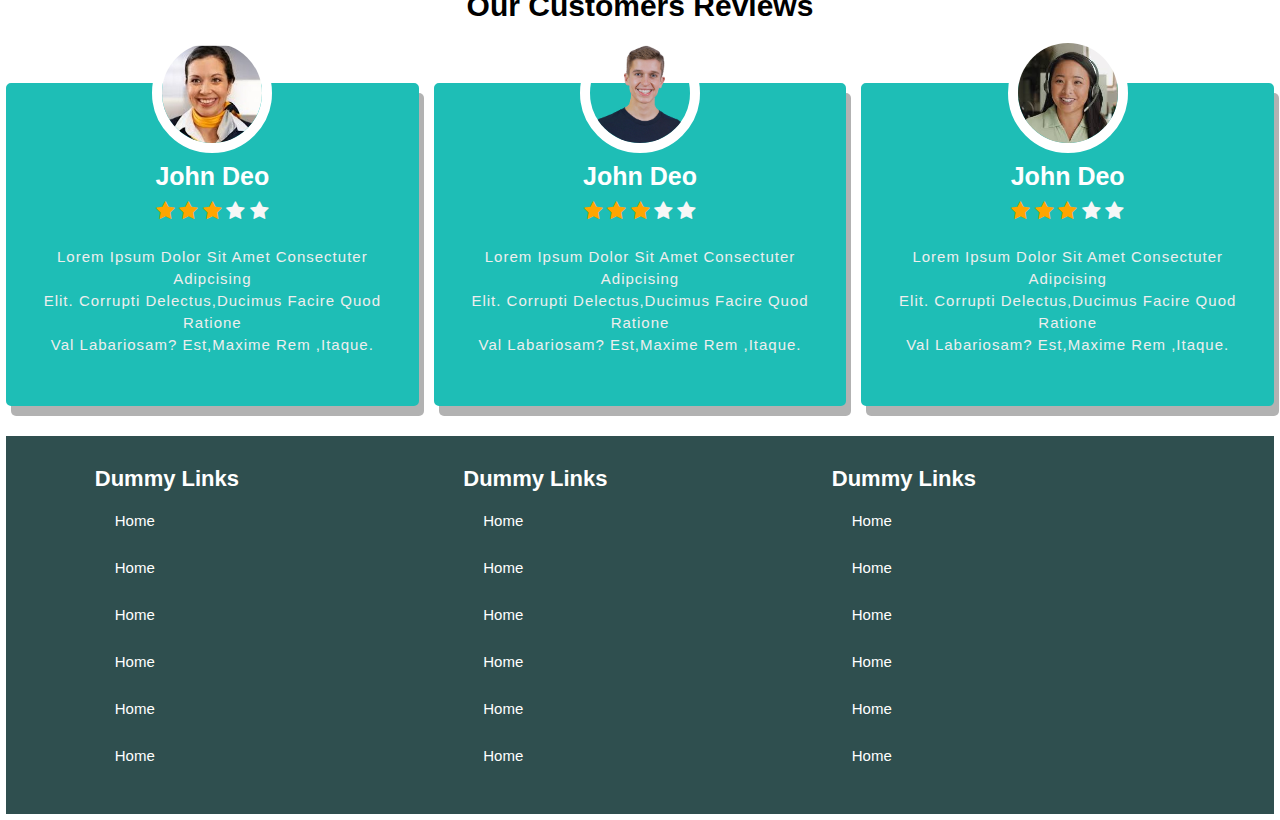
==== commit 73cedc90: "Update index.html" ====
--- a/index.html
+++ b/index.html
@@ -45,7 +45,8 @@
 
                <h2>We are providing</h2>
                 <h1>Best Medical Services</h1>
-                <p> A Comprehensive software solution designed to streamline </br>the administrative and clinical operations of a hospital</p>
+                <p> A Comprehensive software solution designed to streamline </br>
+                the administrative and clinical operations of a hospital</p>
            </div>
            <div class="main-inner-home">
             <div  class="right-content-img">
@@ -84,9 +85,8 @@
                 </div>
                 <div class="service-content">
                     <h2>Eye Care</h2>
-                    <p>   Perferendis
-                        Nesciunt   Commodi   Repellendus   Cumque   Rerum   In   Atque   Mollitia   Molestiae
-                         Earum   Sed   Aperiam.</p>
+                    <p>  Our Eye Care services focus on maintaining and 
+                        improving your vision and overall eye health.</p>
                          <a href="#Read More"></a>
                 </div>
             </div>
@@ -96,9 +96,8 @@
                 </div>
                 <div class="service-content">
                     <h2>Dental Care</h2>
-                    <p>   Perferendis
-                        Nesciunt   Commodi   Repellendus   Cumque   Rerum   In   Atque   Mollitia   Molestiae
-                         Earum   Sed   Aperiam.</p>
+                    <p>   Our Dental Care services aim to ensure optimal oral health through 
+                          preventive, restorative, and cosmetic dental treatments.</p>
                          <a href="#"Read More></a>
                 </div>
             </div>
@@ -108,9 +107,8 @@
                 </div>
                 <div class="service-content">
                     <h2>Primary Care</h2>
-                    <p> Perferendis
-                        Nesciunt   Commodi   Repellendus   Cumque   Rerum   In   Atque   Mollitia   Molestiae
-                         Earum   Sed   Aperiam. </p>
+                    <p>Our Primary Care services serve as the first 
+                       point of contact for all your healthcare needs. </p>
                          <a href="#Read More"></a>
                 </div>
             </div>
@@ -120,9 +118,8 @@
                 </div>
                 <div class="service-content">
                     <h2>Neural Care</h2>
-                    <p> Perferendis
-                        Nesciunt   Commodi   Repellendus   Cumque   Rerum   In   Atque   Mollitia   Molestiae
-                         Earum   Sed   Aperiam.</p>
+                    <p>Our Neural Care services specialize in the 
+                      diagnosis and treatment of neurological disorders.</p>
                          <a href="#"Read More></a>
                 </div>
             </div>
@@ -132,9 +129,8 @@
                 </div>
                 <div class="service-content">
                     <h2>Pulmonary Care</h2>
-                    <p> Perferendis
-                        Nesciunt   Commodi   Repellendus   Cumque   Rerum   In   Atque   Mollitia   Molestiae
-                         Earum   Sed   Aperiam.</p>
+                    <p> Our Pulmonary Care services are focused on the 
+                        diagnosis and treatment of respiratory conditions. /p>
                          <a href="#"Read More></a>
                 </div>
             </div>
@@ -144,9 +140,8 @@
                 </div>
                 <div class="service-content">
                     <h2>Clinical Care</h2>
-                    <p> Perferendis
-                        Nesciunt   Commodi   Repellendus   Cumque   Rerum   In   Atque   Mollitia   Molestiae
-                         Earum   Sed   Aperiam.</p>
+                    <p> Our Clinical Care services encompass a broad
+                        range of medical treatments and therapies. </p>
                          <a href="#"Read More></a>
                 </div>
             </div>
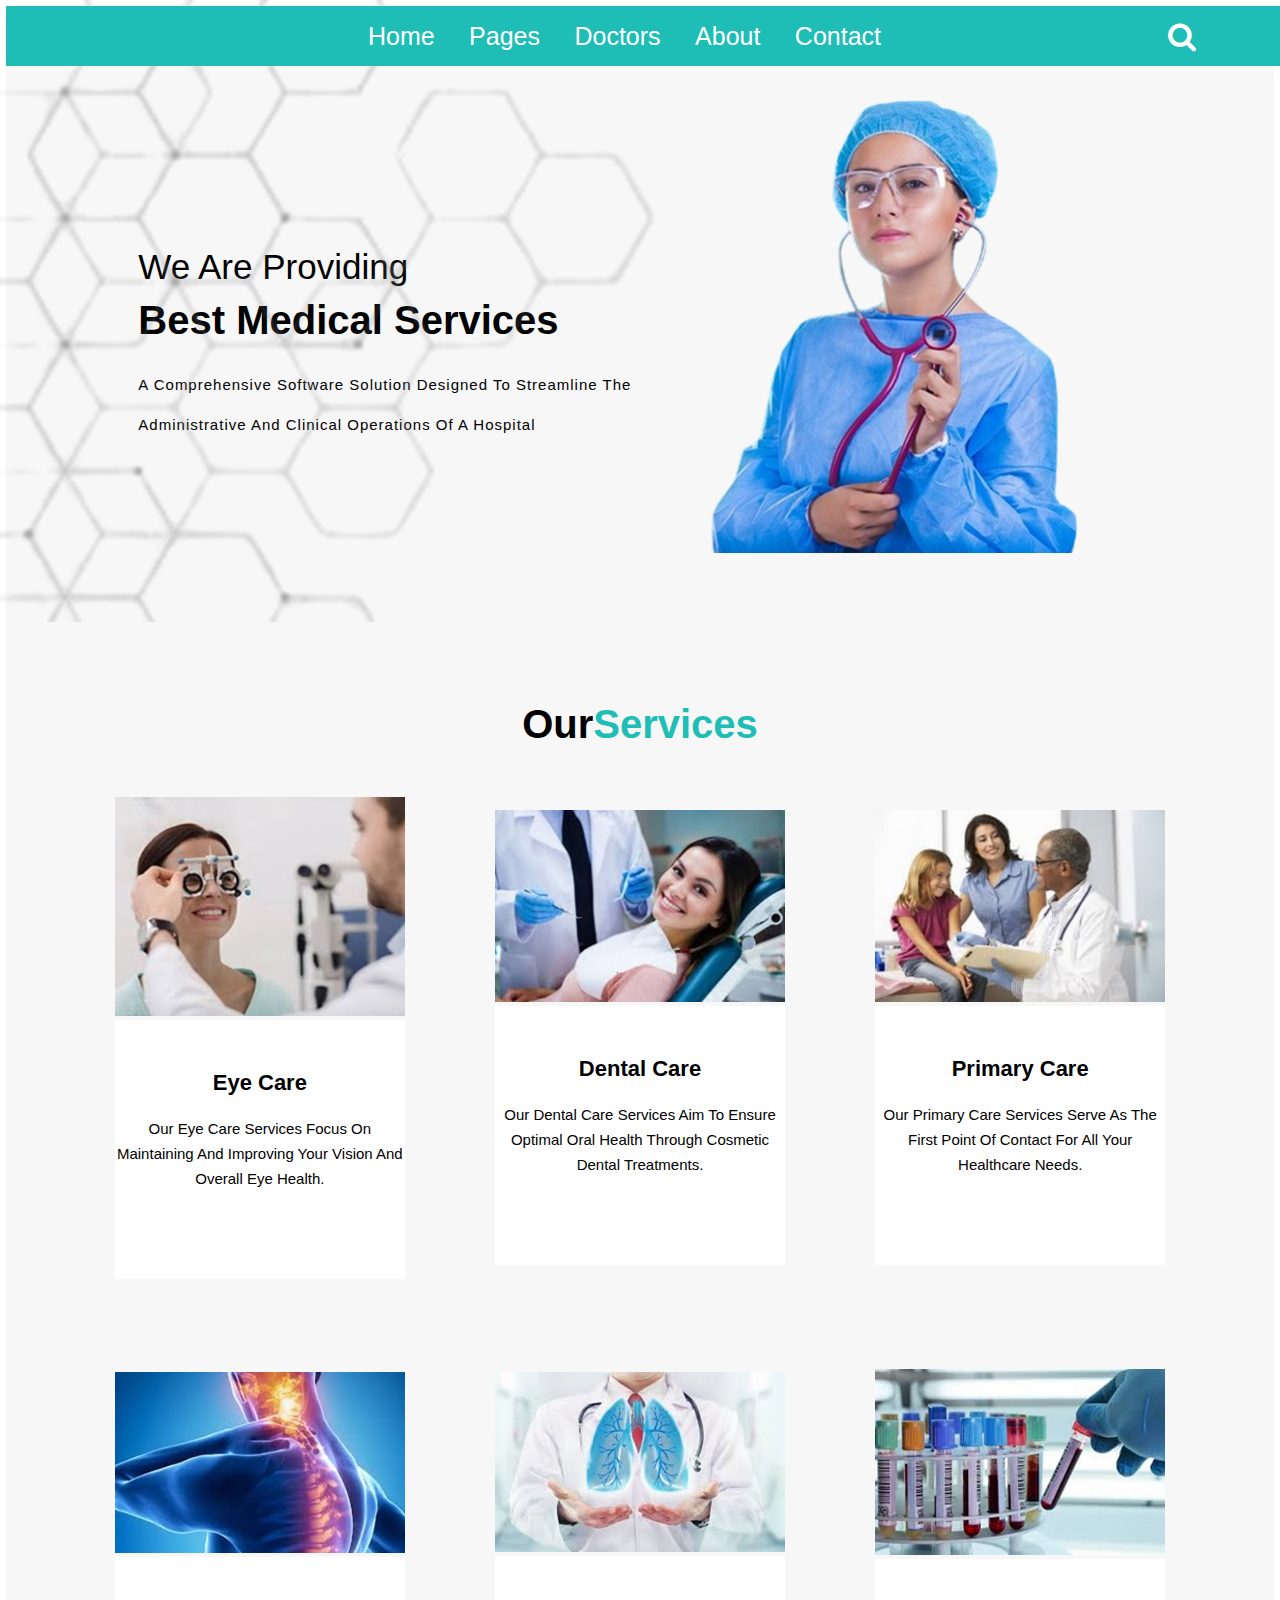
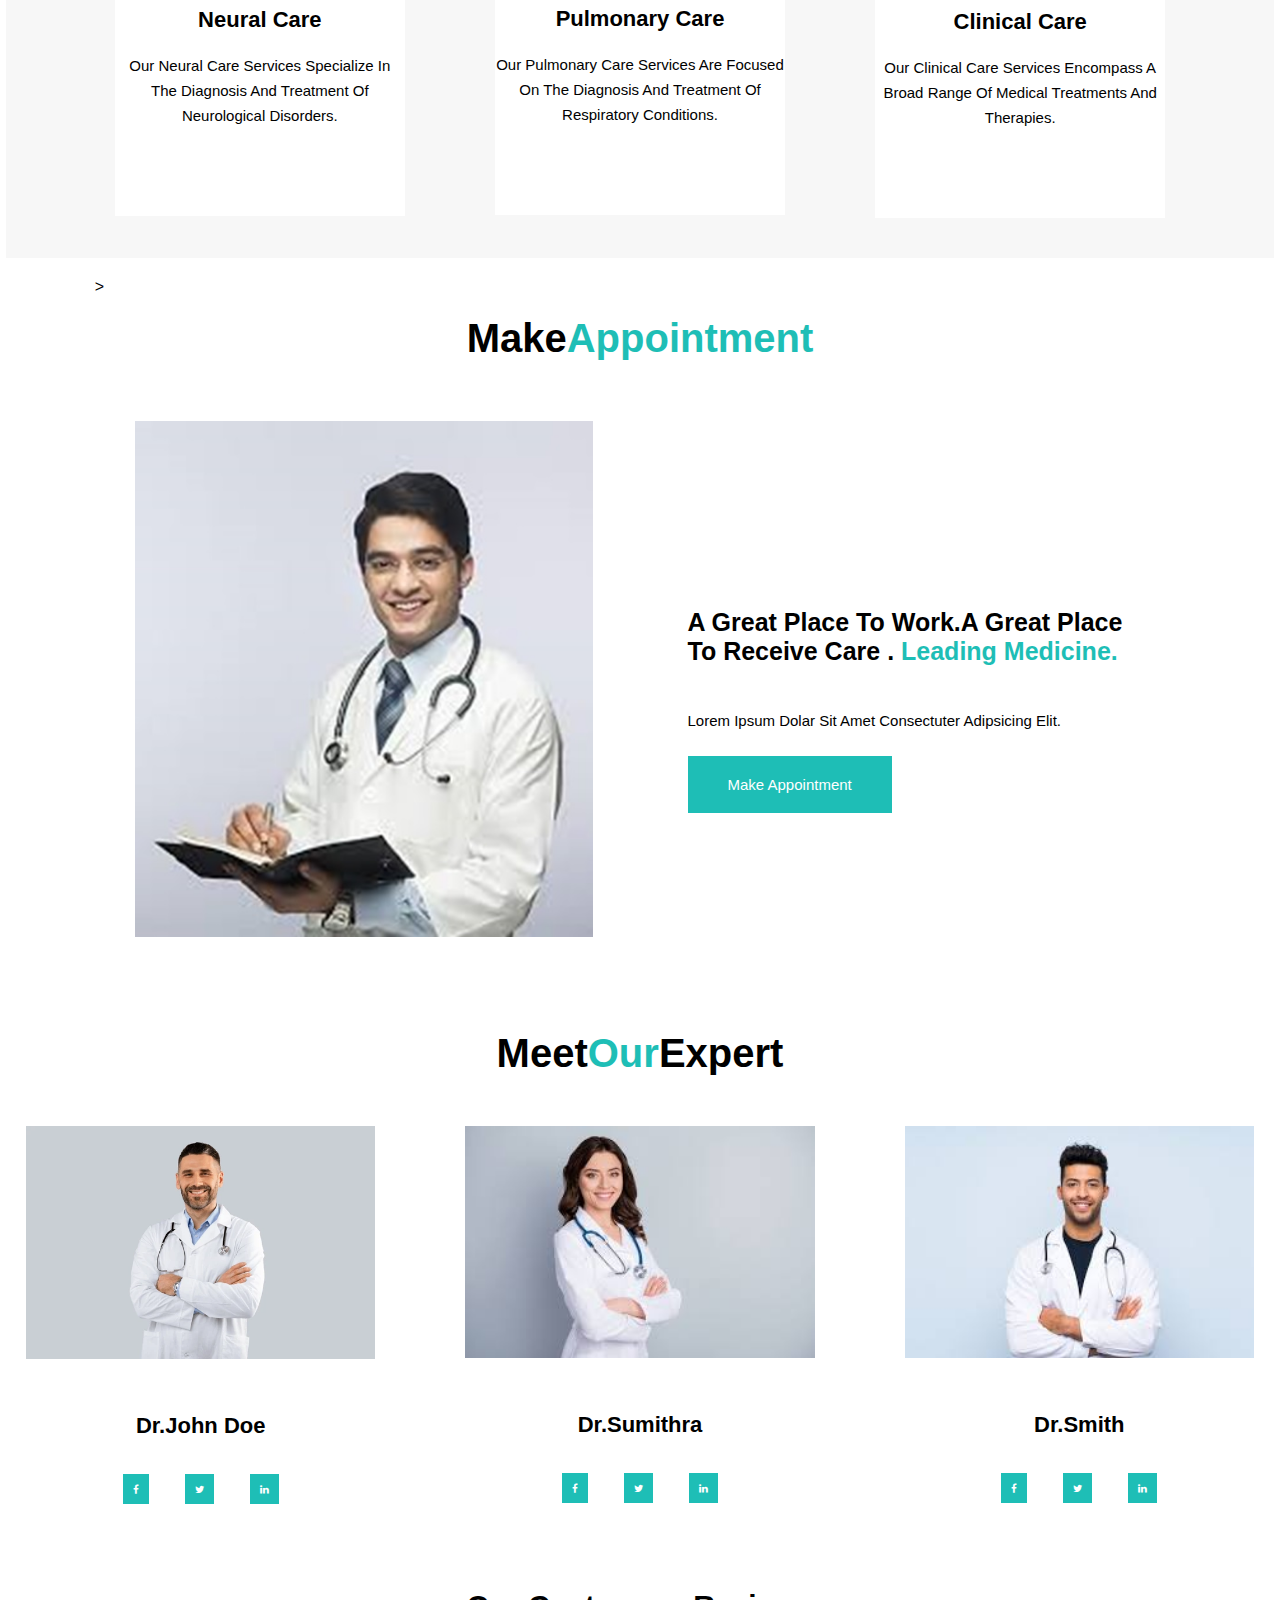
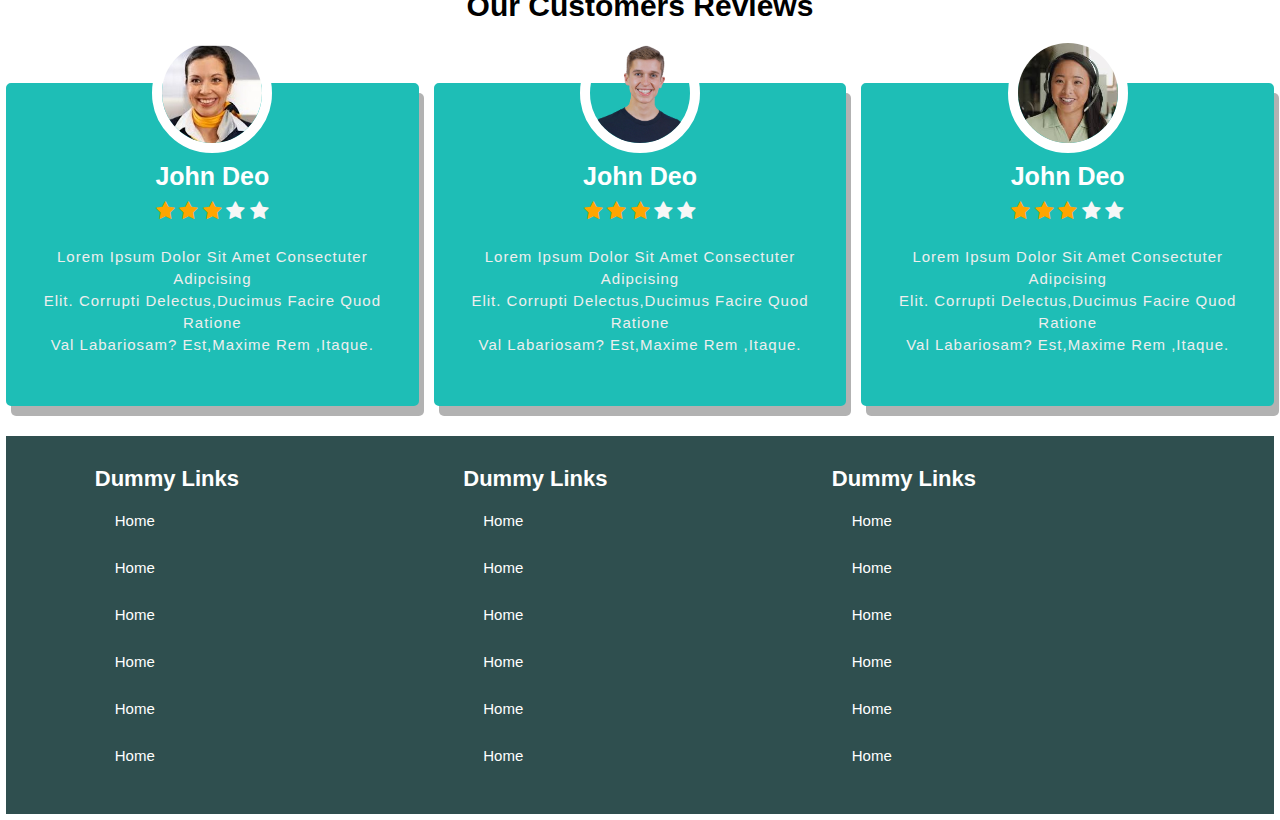
==== commit a568376e: "Update index.html" ====
--- a/index.html
+++ b/index.html
@@ -45,8 +45,8 @@
 
                <h2>We are providing</h2>
                 <h1>Best Medical Services</h1>
-                <p> A Comprehensive software solution designed to streamline </br>
-                the administrative and clinical operations of a hospital</p>
+                <p> A Comprehensive software solution designed to streamline
+                    the administrative and clinical operations of a hospital</p>
            </div>
            <div class="main-inner-home">
             <div  class="right-content-img">
@@ -97,7 +97,7 @@
                 <div class="service-content">
                     <h2>Dental Care</h2>
                     <p>   Our Dental Care services aim to ensure optimal oral health through 
-                          preventive, restorative, and cosmetic dental treatments.</p>
+                          cosmetic dental treatments.</p>
                          <a href="#"Read More></a>
                 </div>
             </div>
@@ -118,8 +118,8 @@
                 </div>
                 <div class="service-content">
                     <h2>Neural Care</h2>
-                    <p>Our Neural Care services specialize in the 
-                      diagnosis and treatment of neurological disorders.</p>
+                    <p>Our Neural Care services specialize in the diagnosis 
+                        and treatment of neurological disorders.</p>
                          <a href="#"Read More></a>
                 </div>
             </div>
@@ -130,7 +130,7 @@
                 <div class="service-content">
                     <h2>Pulmonary Care</h2>
                     <p> Our Pulmonary Care services are focused on the 
-                        diagnosis and treatment of respiratory conditions. /p>
+                        diagnosis and treatment of respiratory conditions.</p>
                          <a href="#"Read More></a>
                 </div>
             </div>
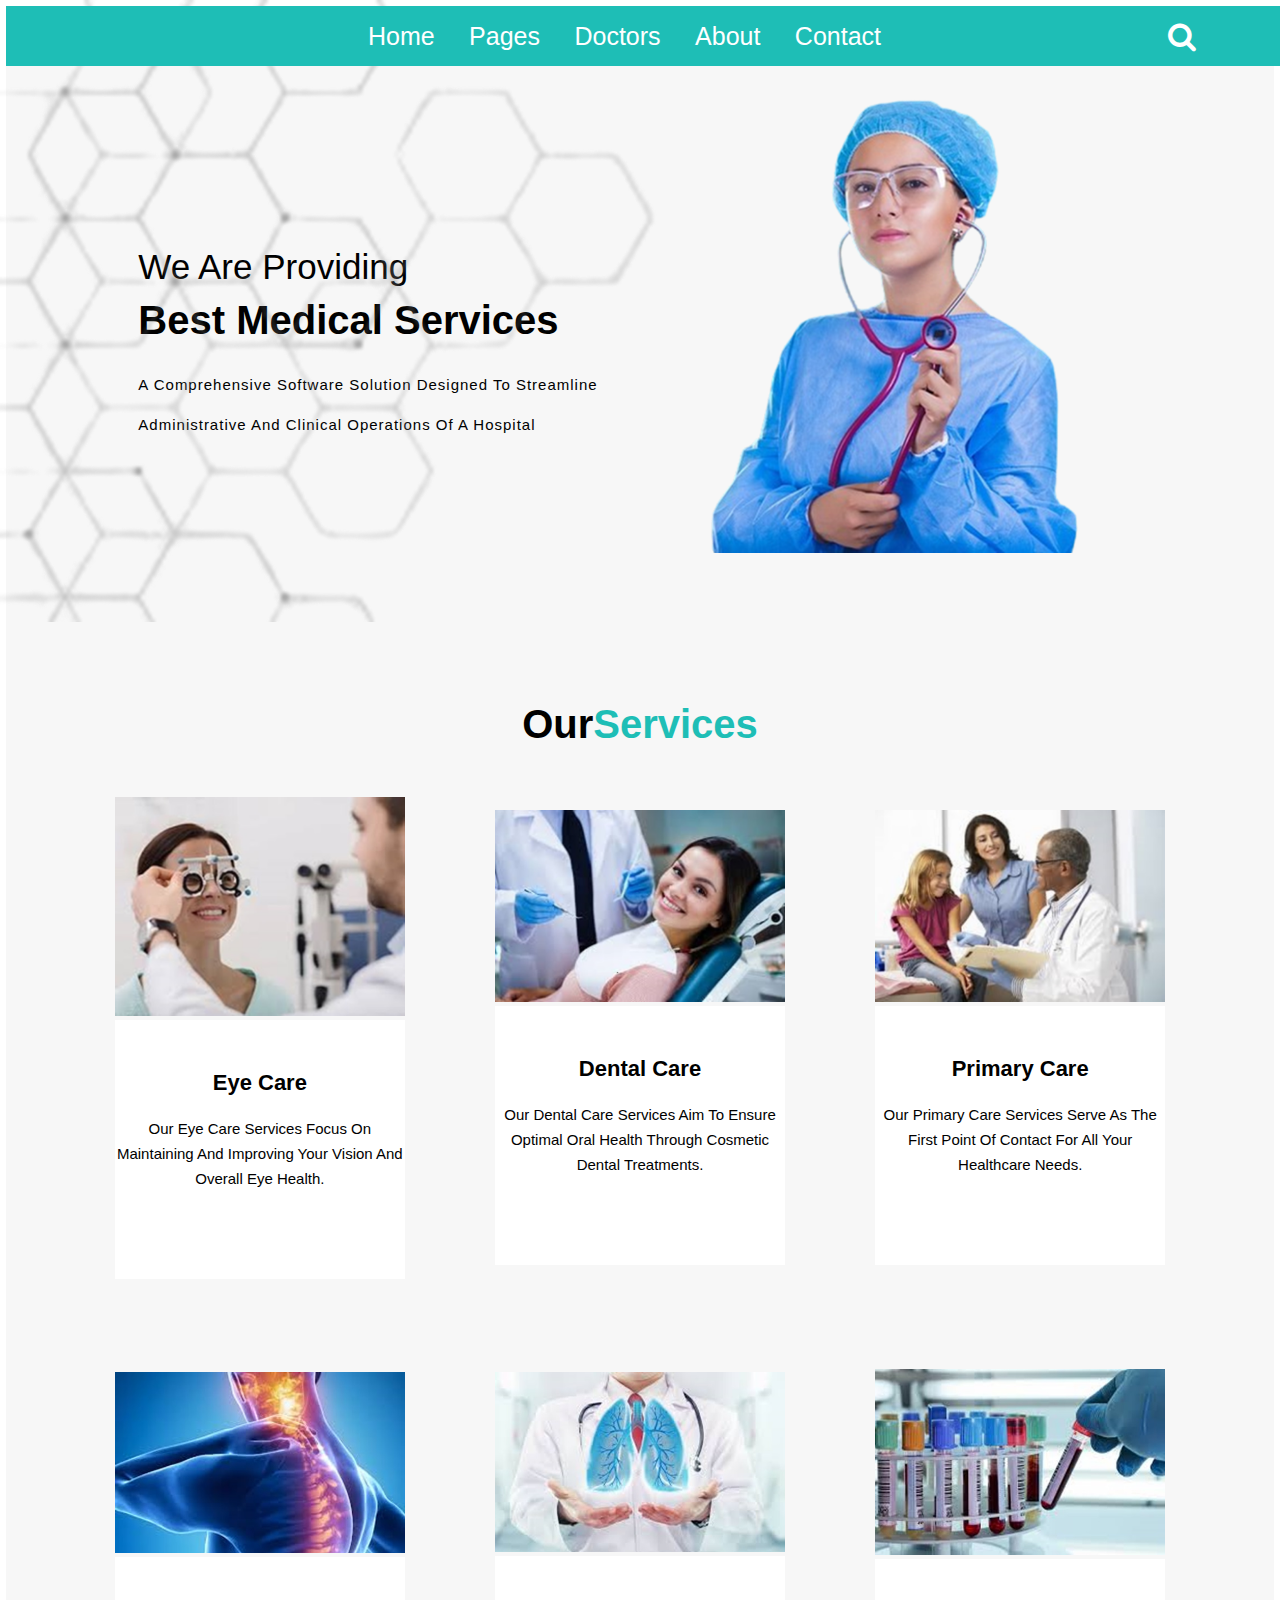
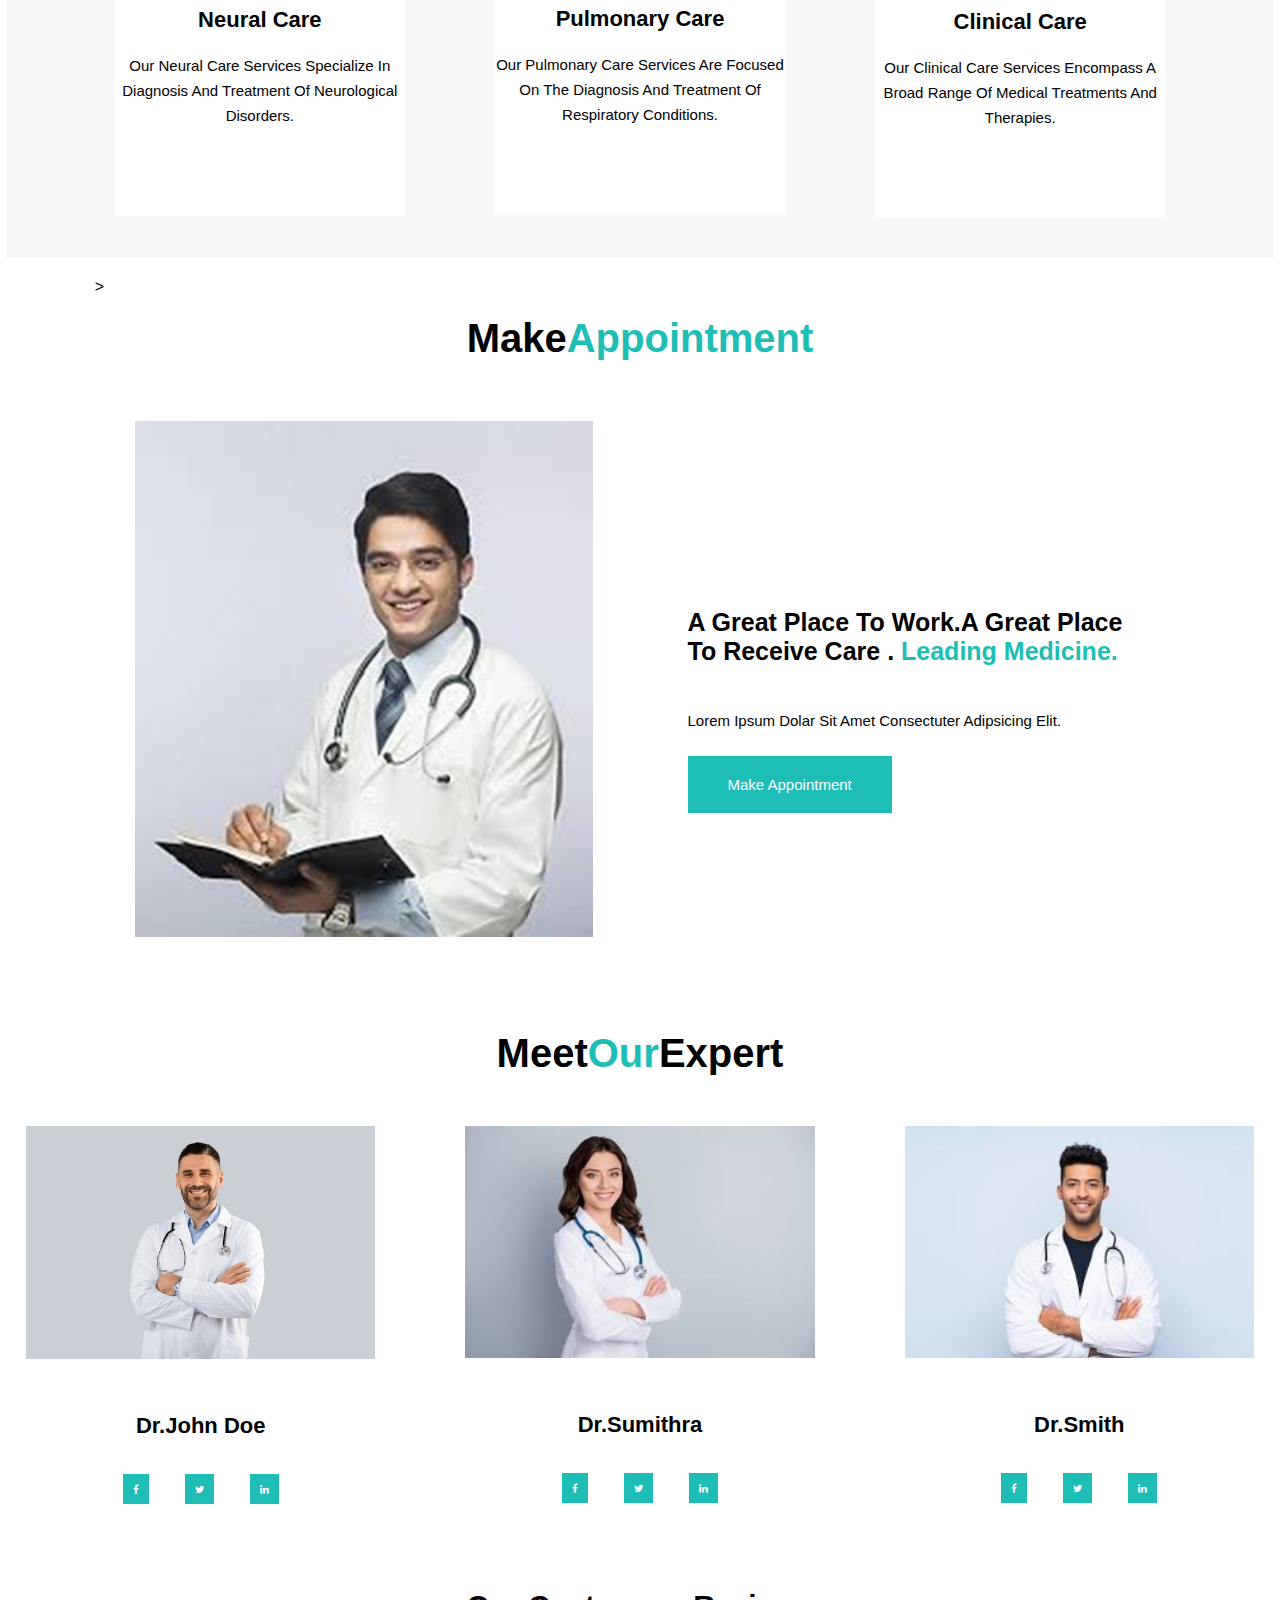
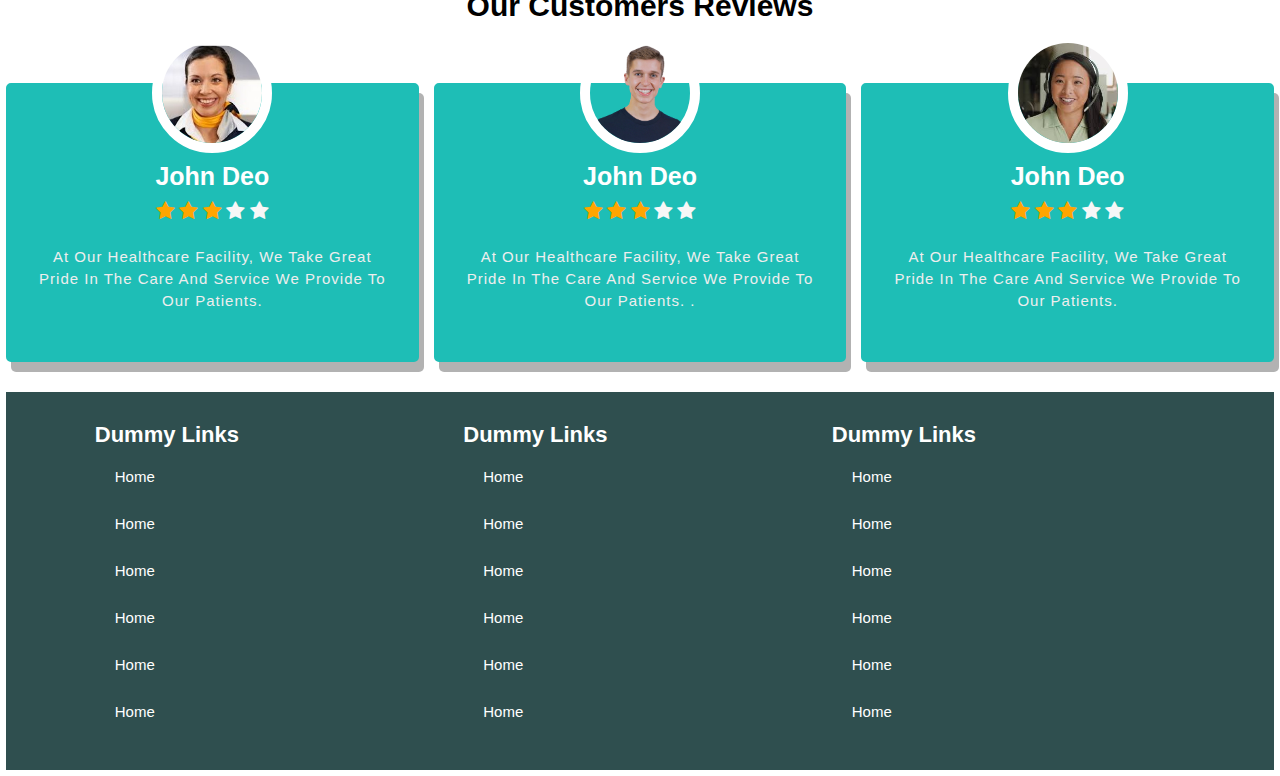
==== commit 2138cb54: "Update index.html" ====
--- a/index.html
+++ b/index.html
@@ -46,7 +46,7 @@
                <h2>We are providing</h2>
                 <h1>Best Medical Services</h1>
                 <p> A Comprehensive software solution designed to streamline
-                    the administrative and clinical operations of a hospital</p>
+                    administrative and clinical operations of a hospital</p>
            </div>
            <div class="main-inner-home">
             <div  class="right-content-img">
@@ -118,7 +118,7 @@
                 </div>
                 <div class="service-content">
                     <h2>Neural Care</h2>
-                    <p>Our Neural Care services specialize in the diagnosis 
+                    <p>Our Neural Care services specialize in diagnosis 
                         and treatment of neurological disorders.</p>
                          <a href="#"Read More></a>
                 </div>
@@ -232,9 +232,8 @@
                 <i class="fa fa-star "></i>
                 <i class="fa fa-star "></i>
     </div>
-            <p>Lorem Ipsum Dolor Sit Amet Consectuter Adipcising </br>Elit.
-                Corrupti Delectus,Ducimus Facire Quod Ratione </br>Val Labariosam?
-                Est,Maxime Rem ,Itaque.
+            <p>At our healthcare facility, we take great pride in 
+                the care and service we provide to our patients. 
 
             </p>
         </div>
@@ -248,9 +247,9 @@
                 <i class="fa fa-star"></i>
                 <i class="fa fa-star"></i>
                 </div>
-                 <p>Lorem Ipsum Dolor Sit Amet Consectuter Adipcising </br>Elit.
-                    Corrupti Delectus,Ducimus Facire Quod Ratione </br>Val Labariosam?
-                    Est,Maxime Rem ,Itaque.
+                 <p>At our healthcare facility, we take great pride in 
+                     the care and service we provide to our patients. 
+.
     
                 </p>
         </div>
@@ -264,9 +263,9 @@
                 <i class="fa fa-star "></i>
                 <i class="fa fa-star"></i>
                 </div>
-                 <p>Lorem Ipsum Dolor Sit Amet Consectuter Adipcising </br>Elit.
-                    Corrupti Delectus,Ducimus Facire Quod Ratione </br>Val Labariosam?
-                    Est,Maxime Rem ,Itaque.
+                 <p>At our healthcare facility, we take great pride in 
+                    the care and service we provide to our patients. 
+
     
                 </p>
         </div>
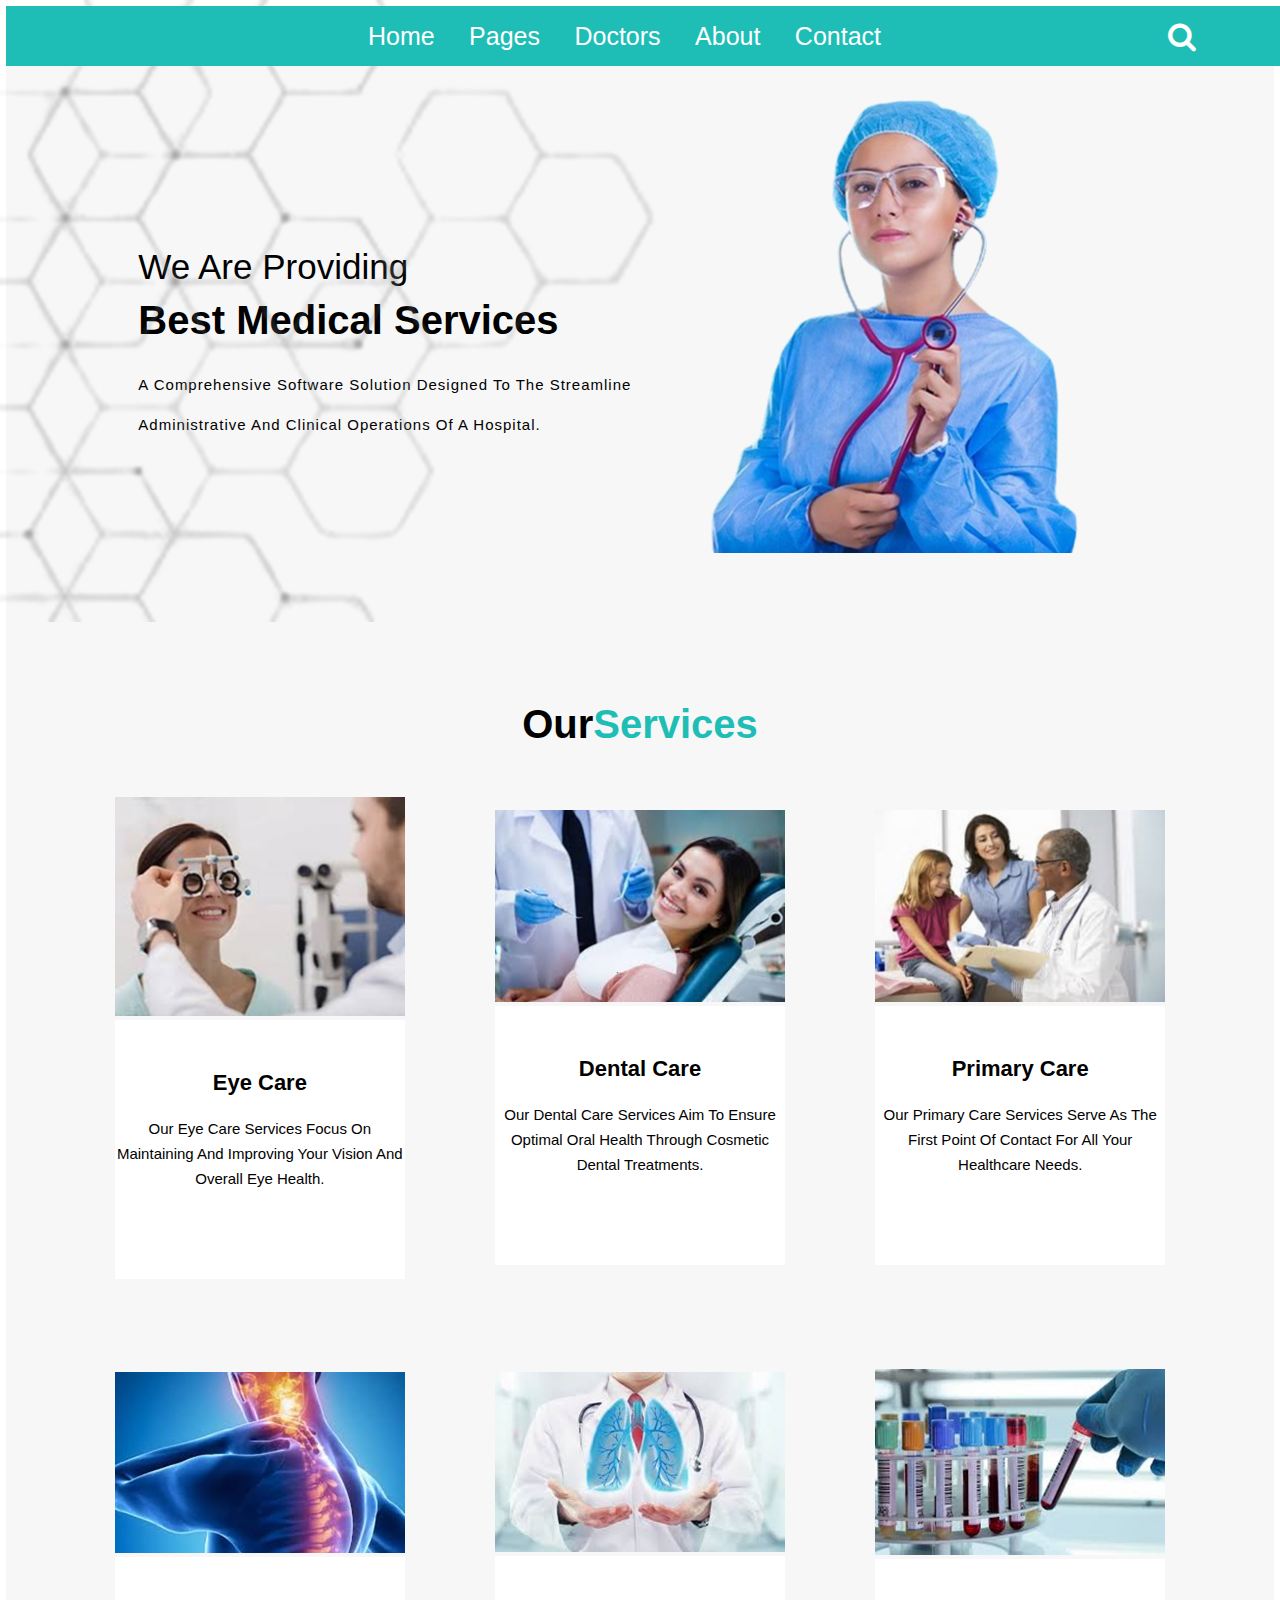
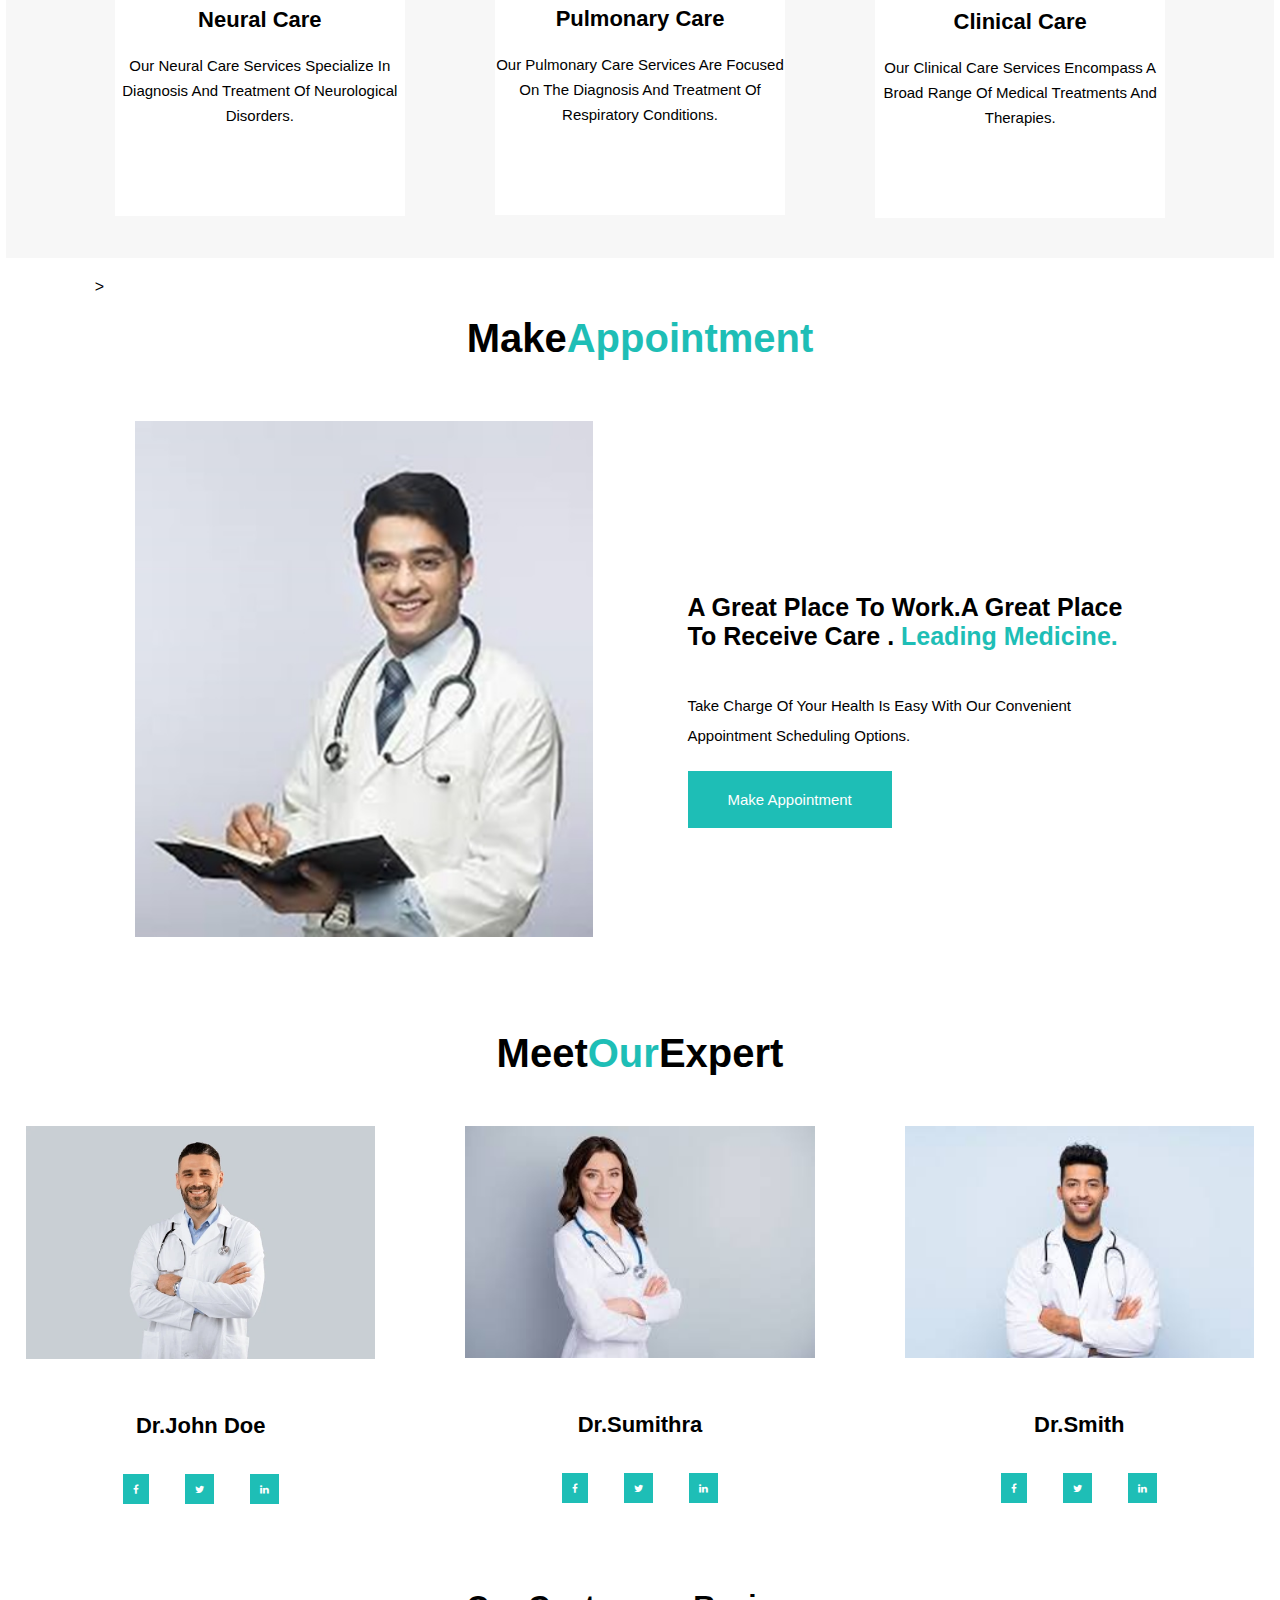
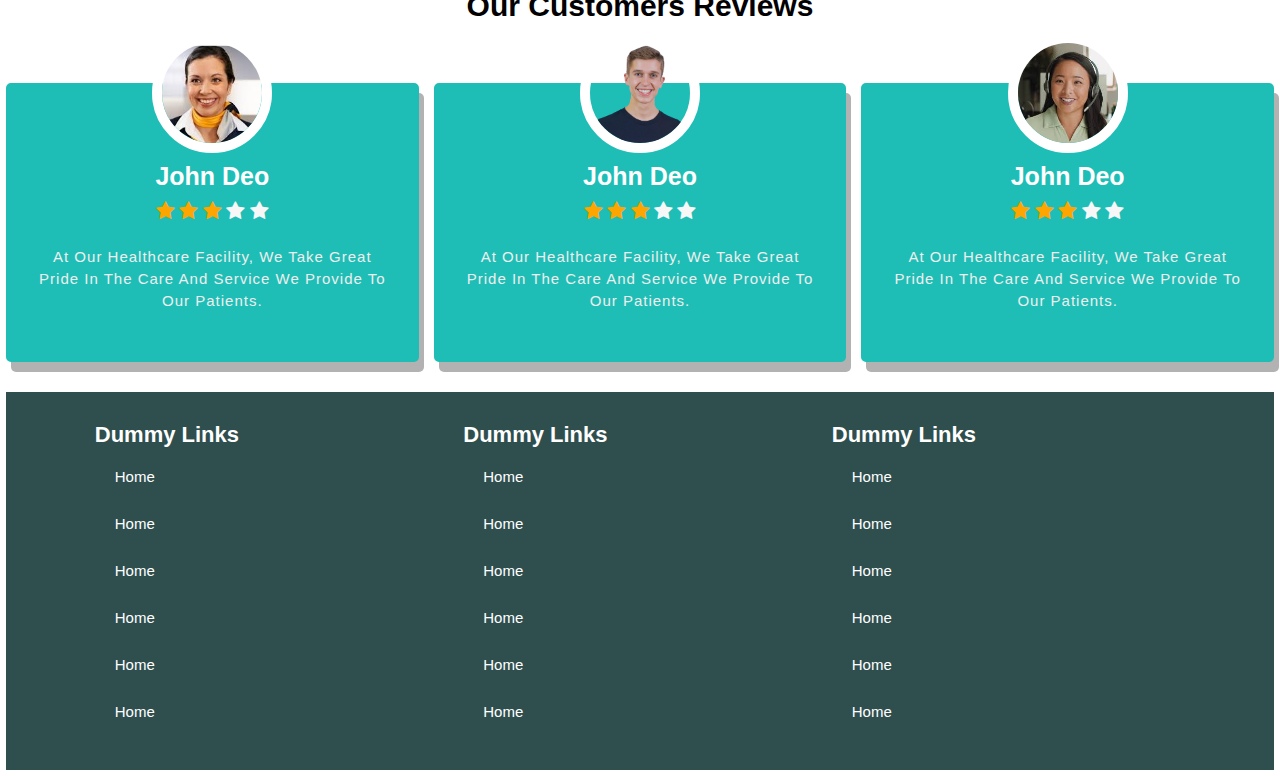
==== commit ca2d0784: "Update index.html" ====
--- a/index.html
+++ b/index.html
@@ -45,8 +45,8 @@
 
                <h2>We are providing</h2>
                 <h1>Best Medical Services</h1>
-                <p> A Comprehensive software solution designed to streamline
-                    administrative and clinical operations of a hospital</p>
+                <p> A Comprehensive software solution designed to the 
+                    streamline administrative and clinical operations of a hospital.</p>
            </div>
            <div class="main-inner-home">
             <div  class="right-content-img">
@@ -163,7 +163,8 @@
             <div class="right-appointment-content">
                 <h2>A Great Place to Work.A Great Place <br>to Receive Care .
                     <span>Leading Medicine.</span></h2>
-                    <p>Lorem ipsum dolar sit amet consectuter adipsicing elit.</p>
+                    <p>Take charge of your health is easy with
+                       our convenient appointment scheduling options.</p>
                     <a href="appoint.html">Make Appointment</a>
             </div>
         </div>
@@ -249,7 +250,7 @@
                 </div>
                  <p>At our healthcare facility, we take great pride in 
                      the care and service we provide to our patients. 
-.
+
     
                 </p>
         </div>
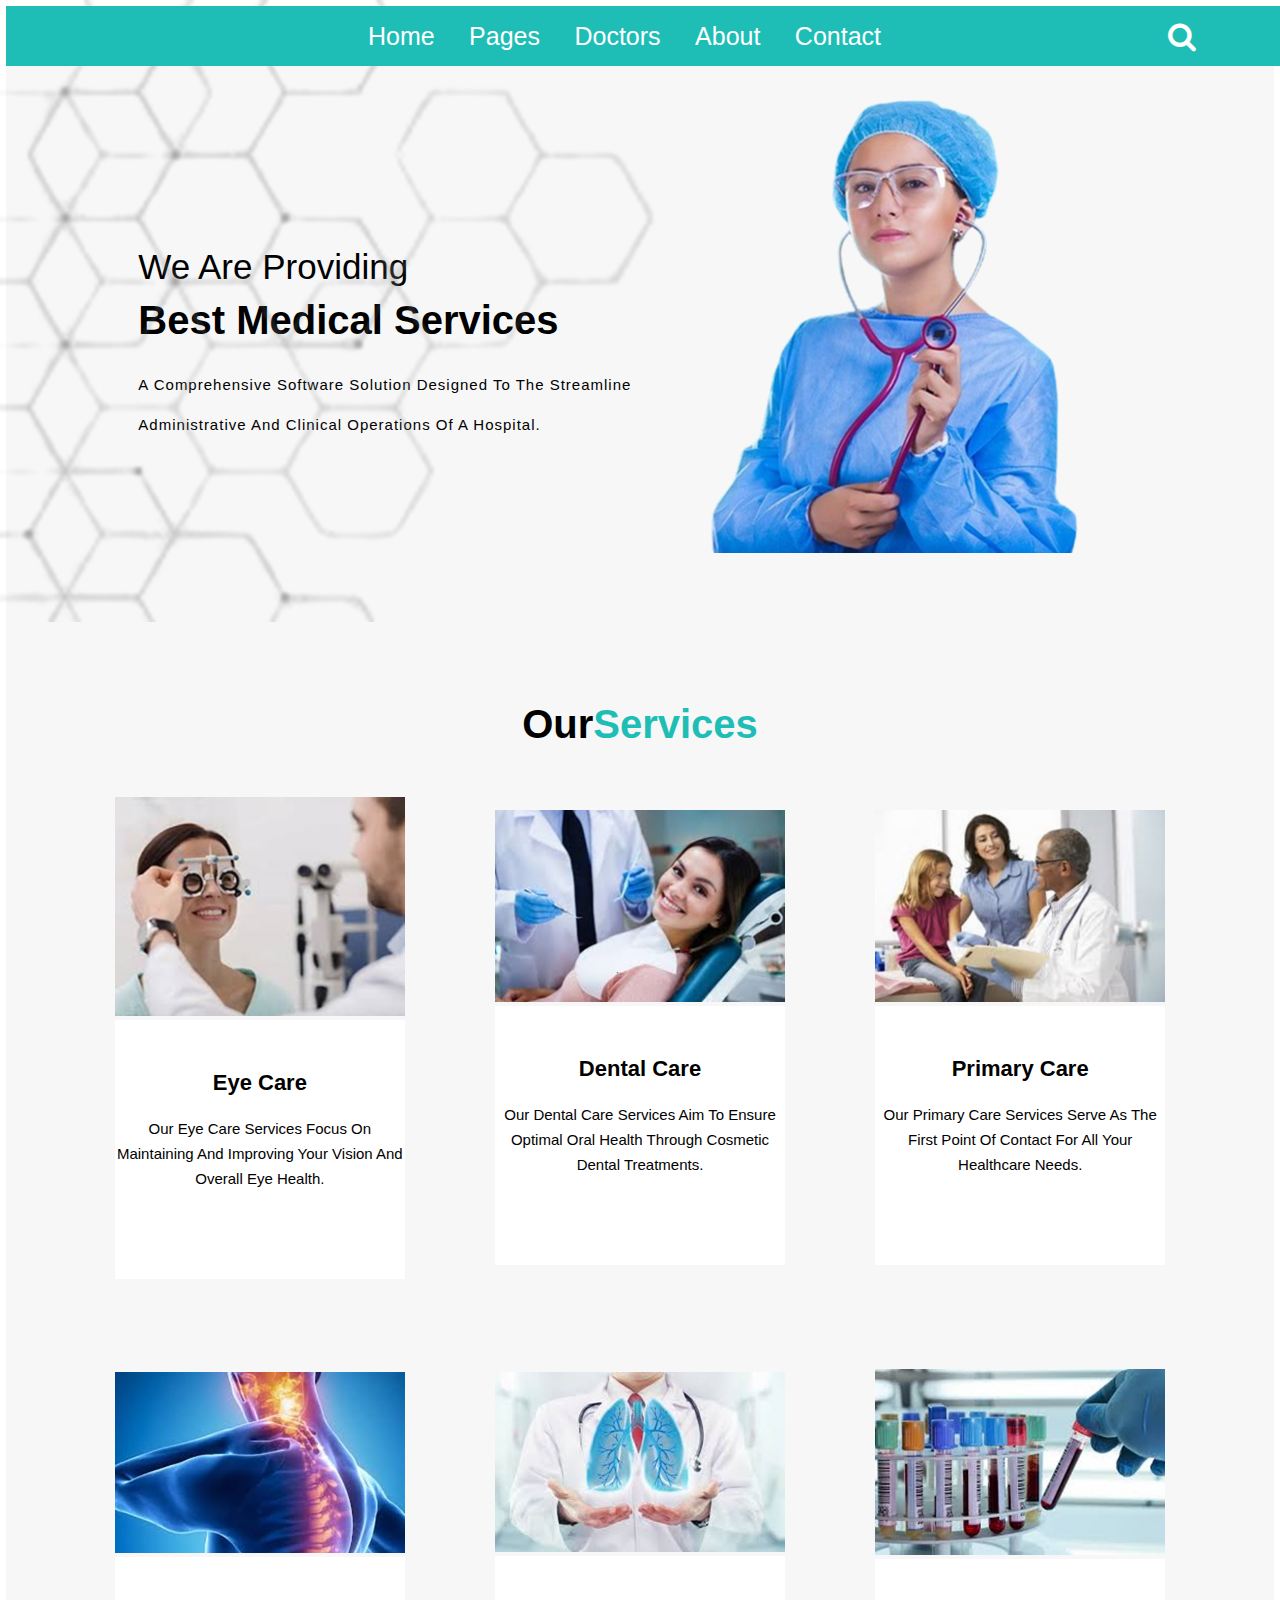
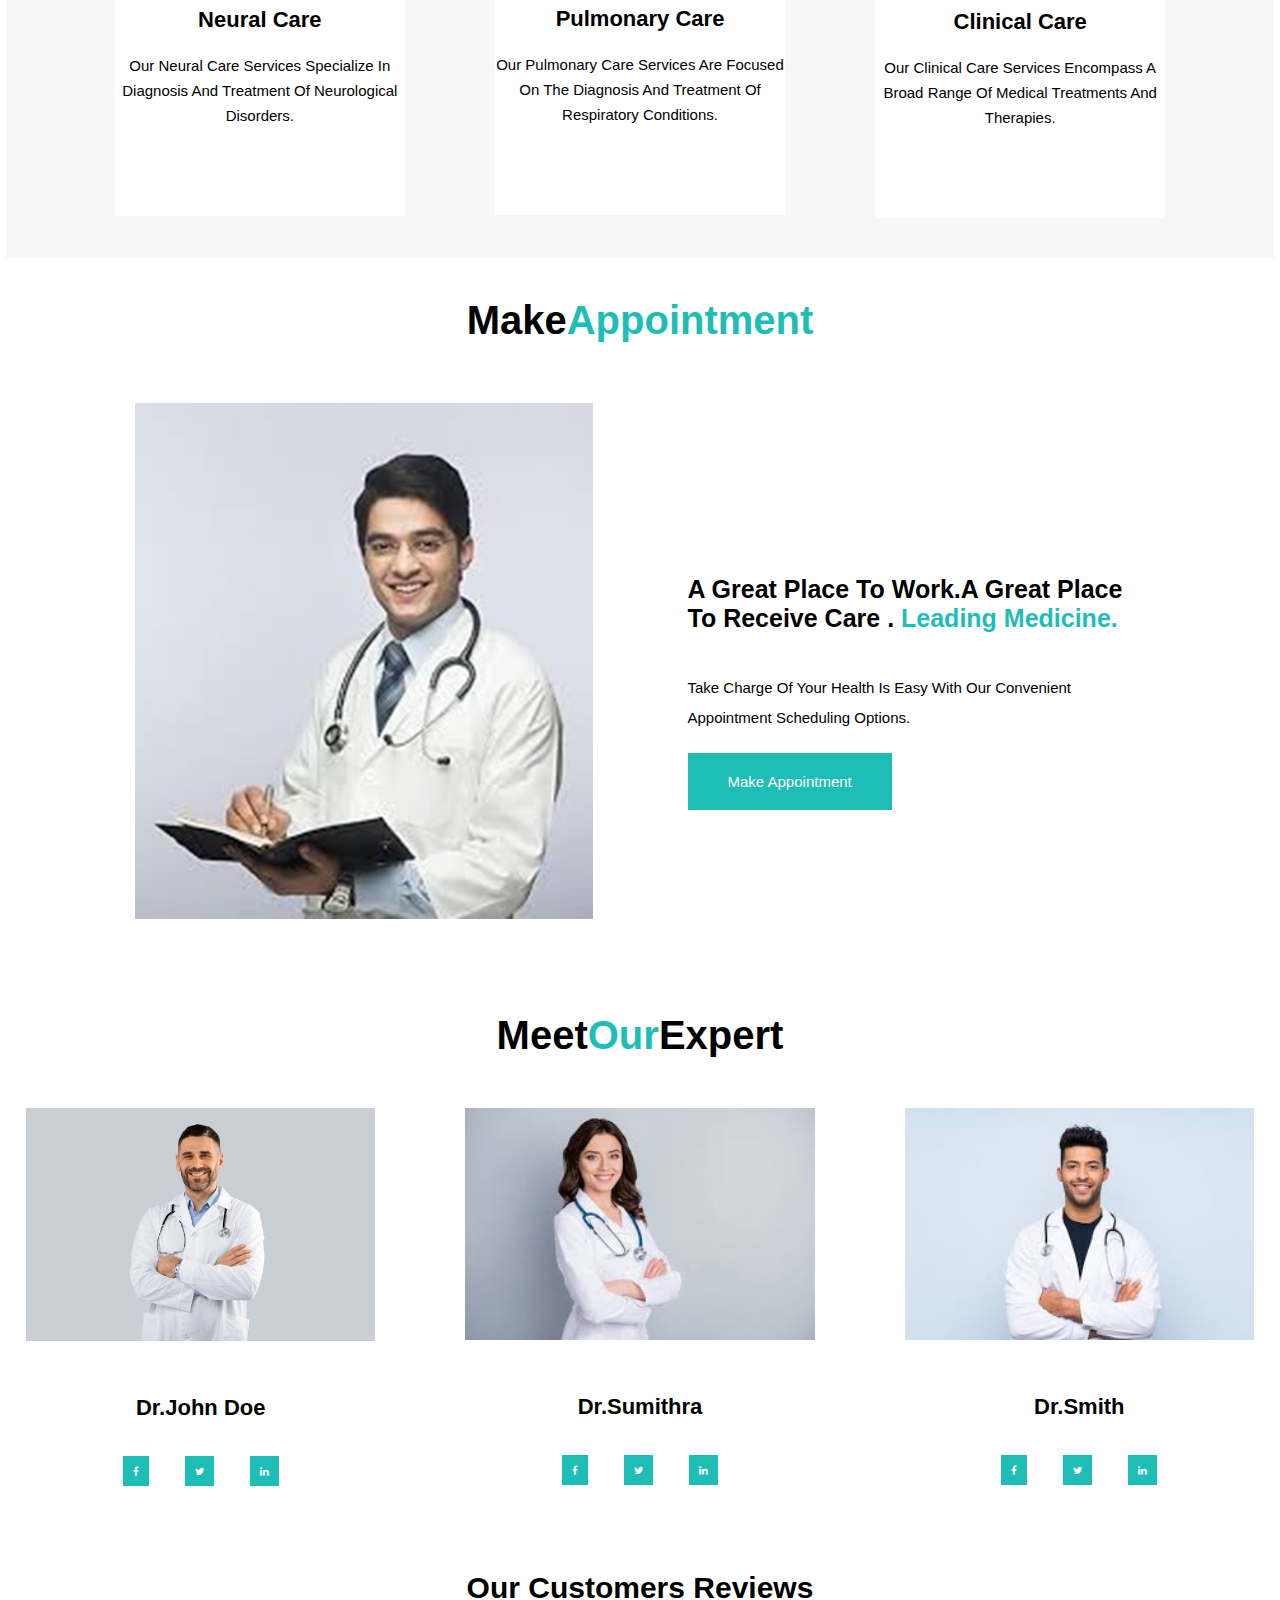
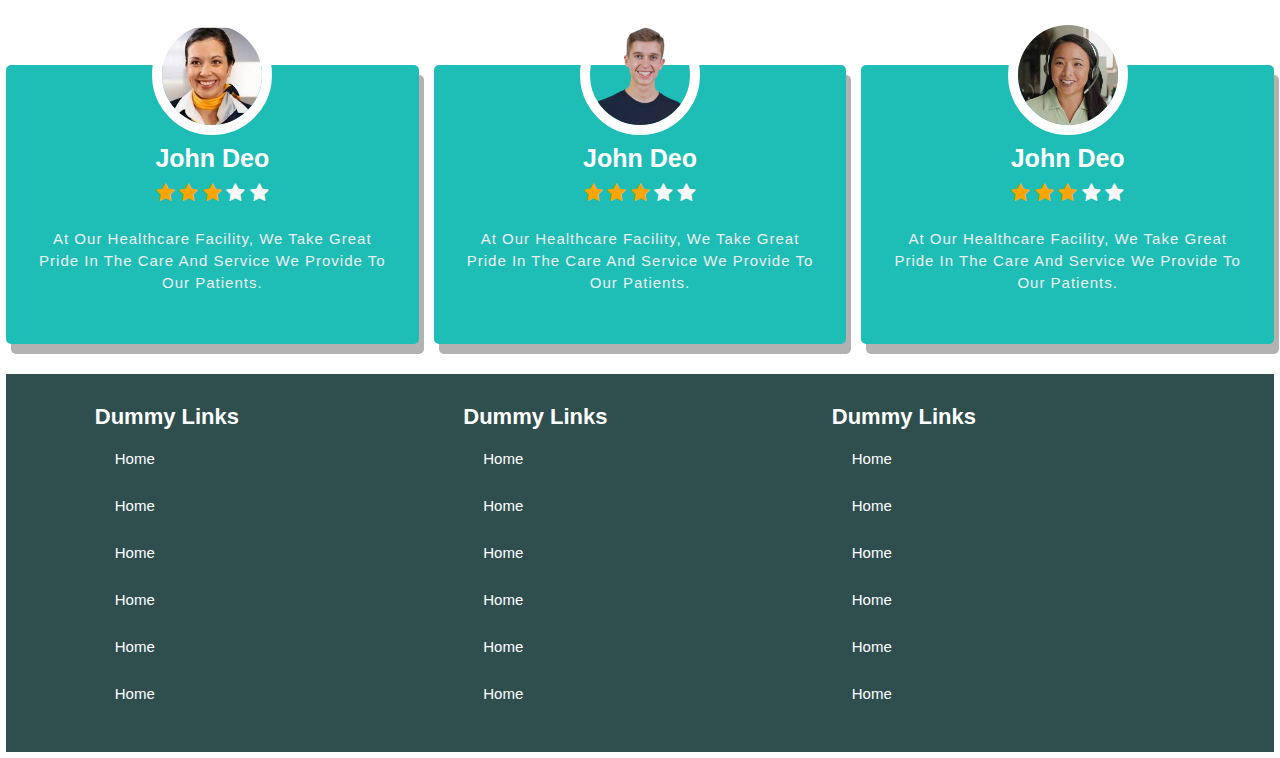
==== commit 1f289e7e: "Update index.html" ====
--- a/index.html
+++ b/index.html
@@ -148,7 +148,7 @@
         </div>
     </div>
    
-   <div class="appointment" <a href="file:///C:/Users/PINKY/.vscode/sample/appoint.html" id="appsec">></a>
+   <div class="appointment" >
     <div class="heading-appointment">
         <h1>Make<span>Appointment</span></h1>
         
